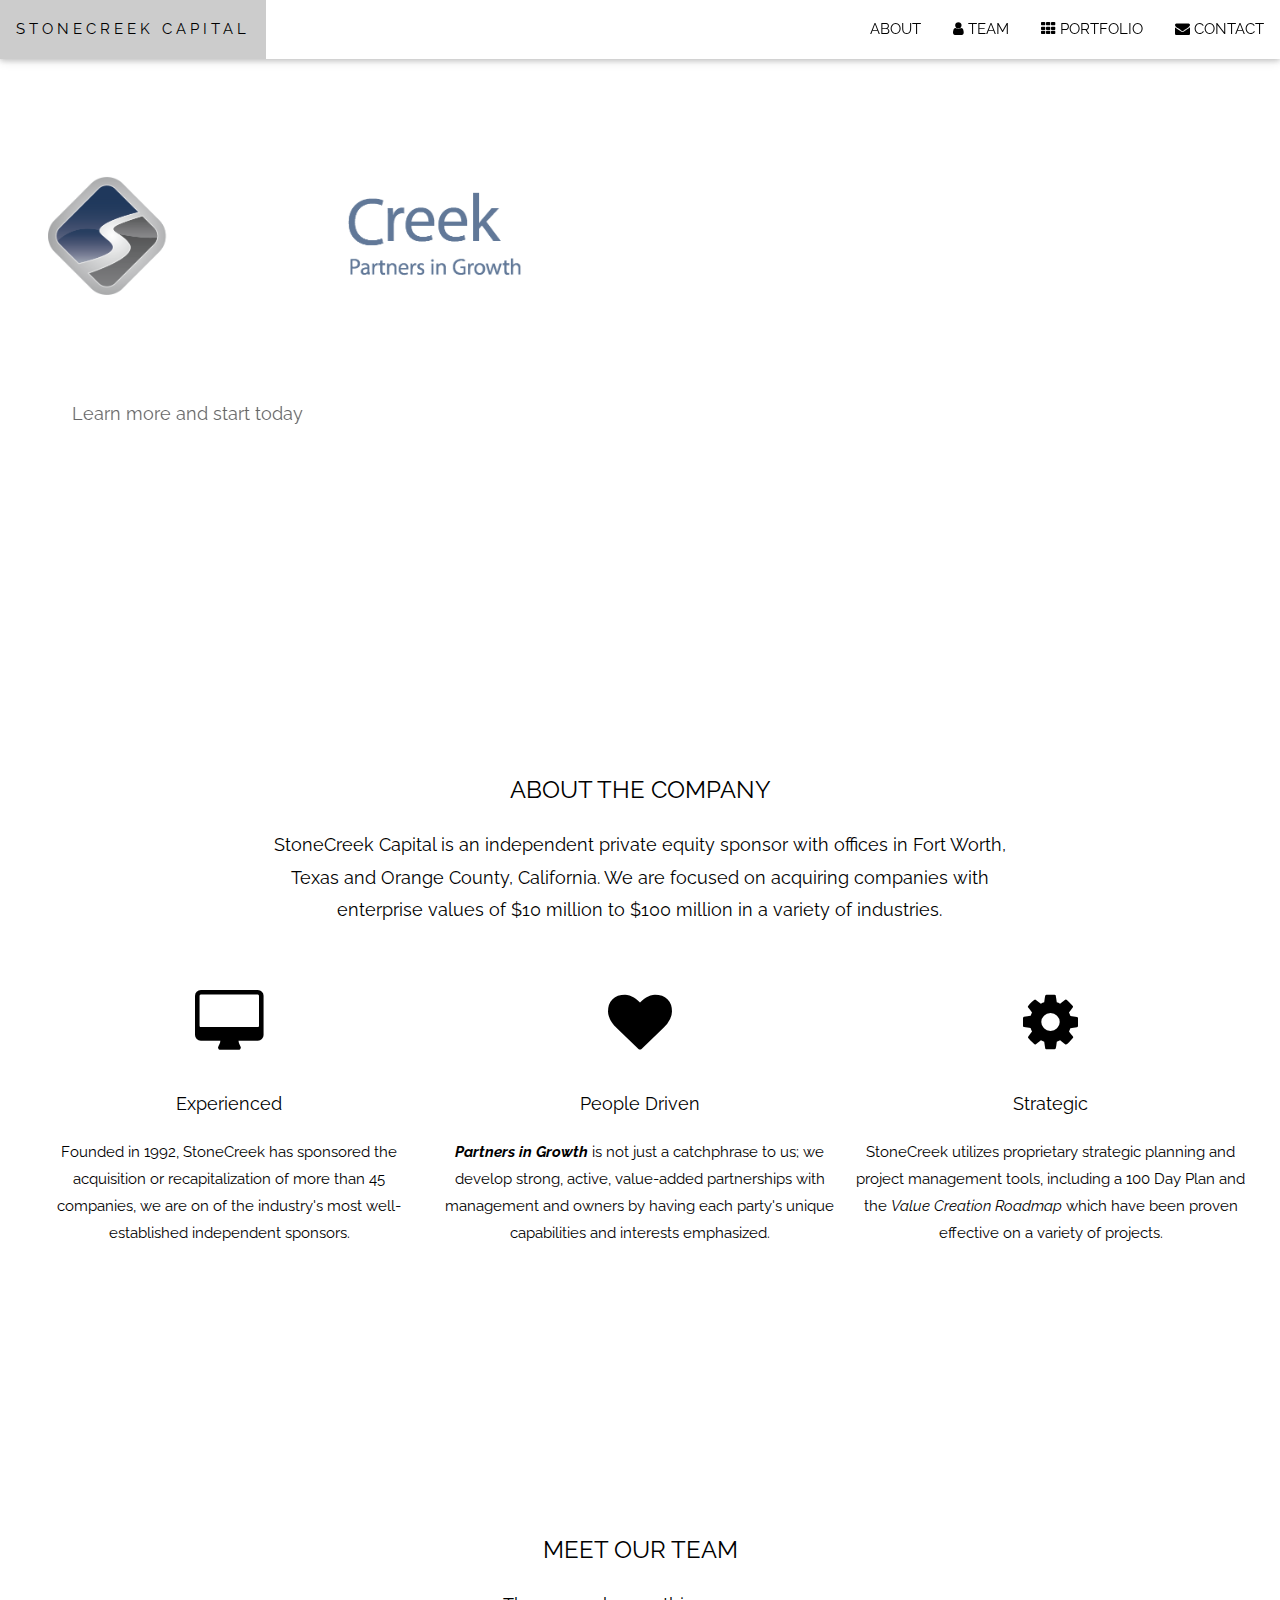
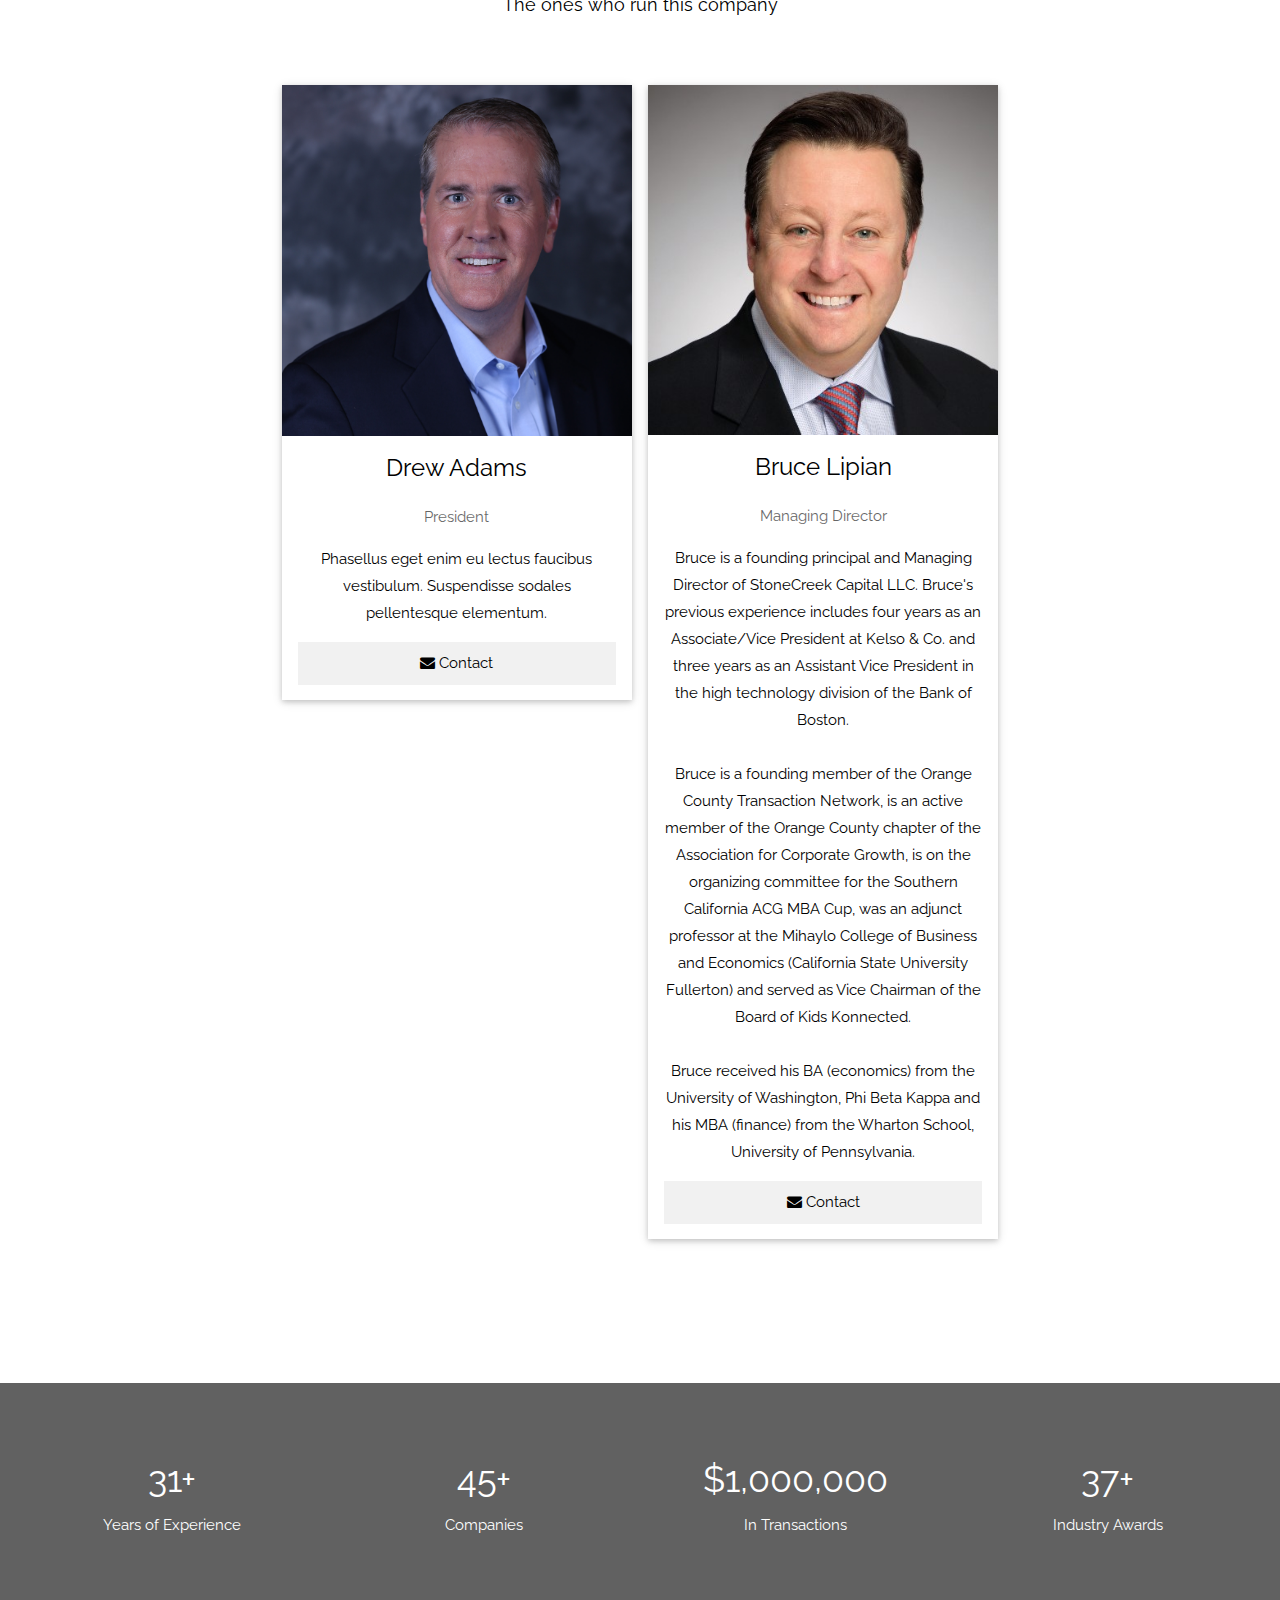
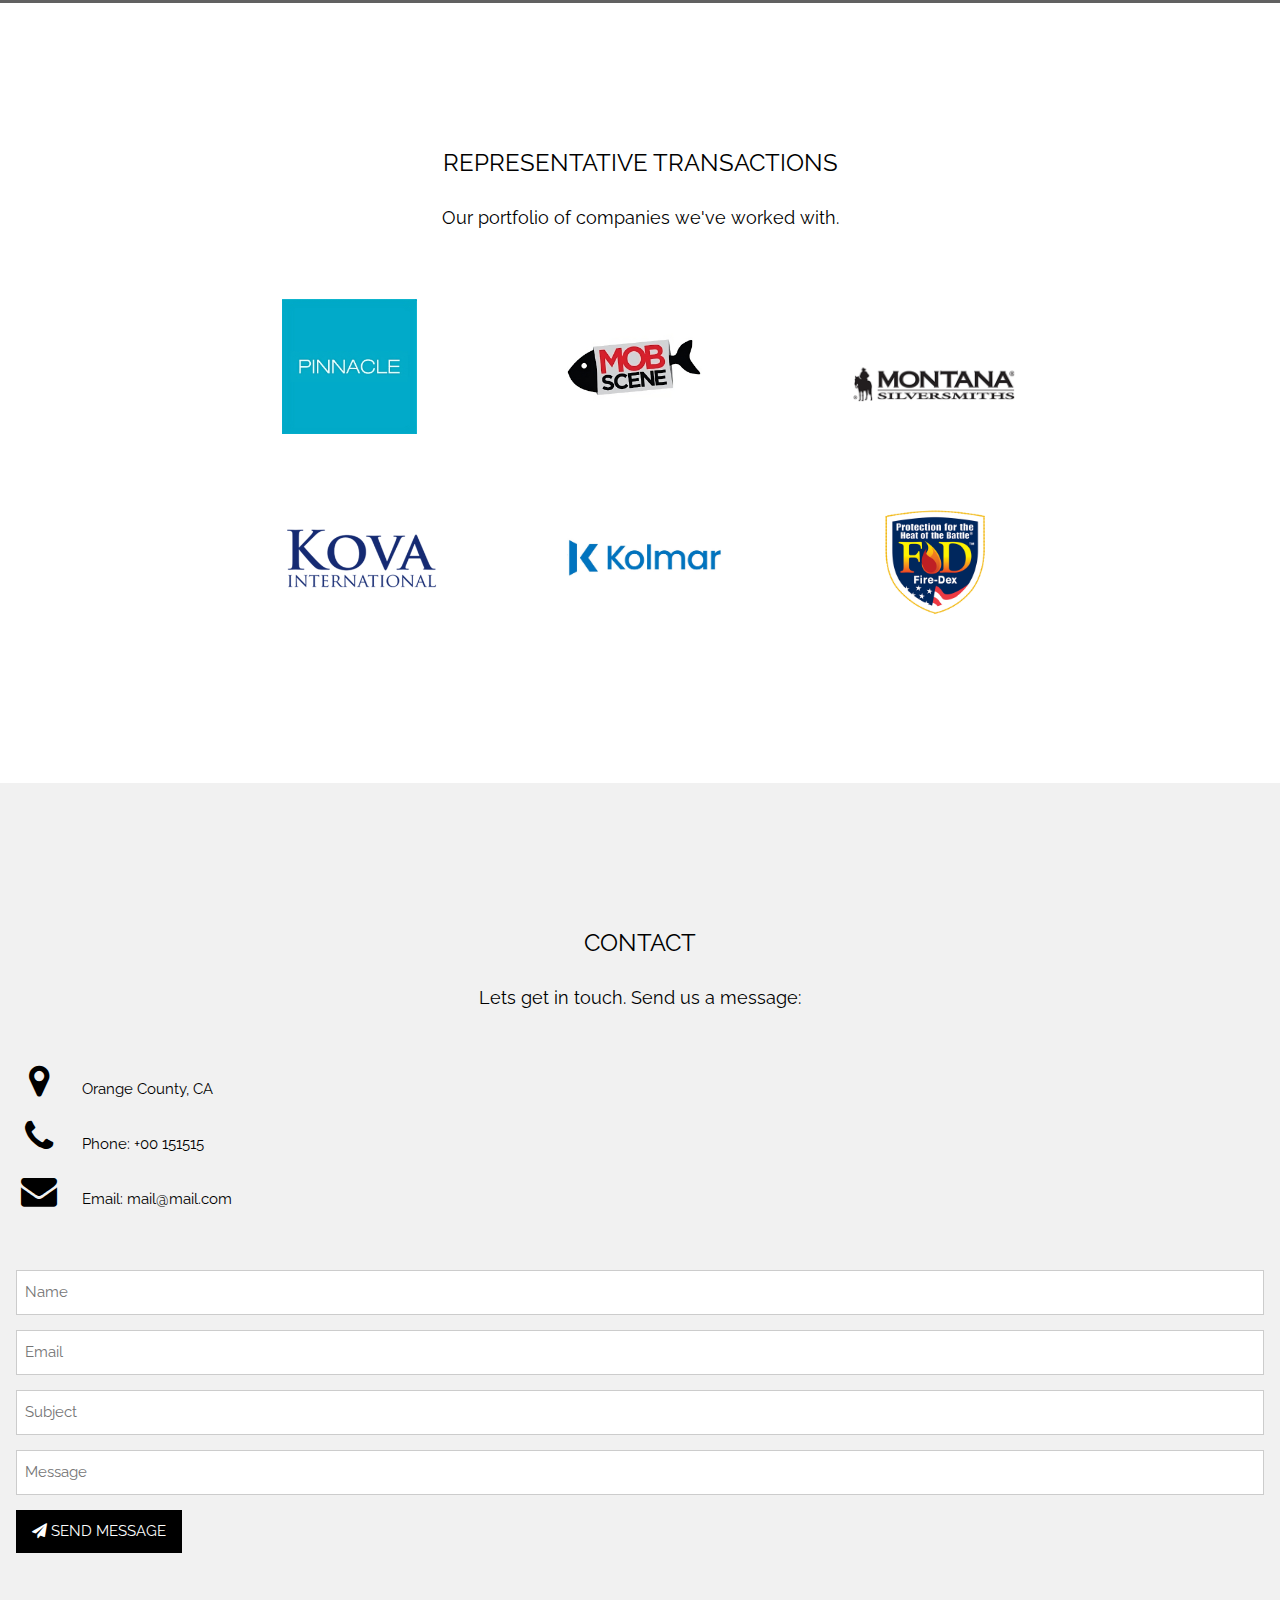
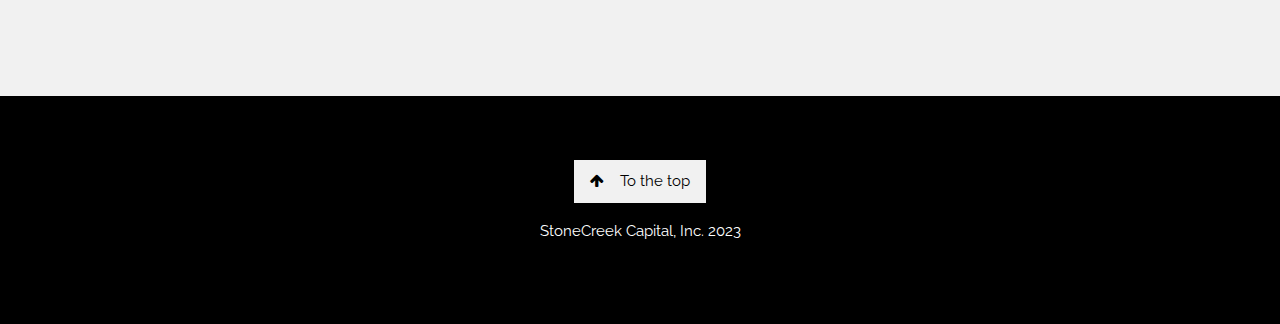
==== index.html @ 724c7fcb "bruce bio and new pic" ====
<!DOCTYPE html>
<html>
<head>
<title>Stone Creek Capital Website</title>
<meta charset="UTF-8">
<meta name="viewport" content="width=device-width, initial-scale=1">
<link rel="stylesheet" href="https://www.w3schools.com/w3css/4/w3.css">
<link rel="stylesheet" href="https://fonts.googleapis.com/css?family=Raleway">
<link rel="stylesheet" href="https://cdnjs.cloudflare.com/ajax/libs/font-awesome/4.7.0/css/font-awesome.min.css">
<link rel="stylesheet" href="styles.css">
<link rel="script" href="script.js">
<style>
body,h1,h2,h3,h4,h5,h6 {font-family: "Raleway", sans-serif}

body, html {
  height: 100%;
  line-height: 1.8;
}

/* Full height image header */
.bgimg-1 {
  background-position: center;
  background-size: cover;
  background-image: url("images/creek.jpeg");
  min-height: 70%;
}

.w3-bar .w3-button {
  padding: 16px;
}
</style>
</head>
<body>

<!-- Navbar (sit on top) -->
<div class="w3-top">
  <div class="w3-bar w3-white w3-card" id="myNavbar">
    <a href="#home" class="w3-bar-item w3-button w3-wide">STONECREEK CAPITAL</a>
    <!-- Right-sided navbar links -->
    <div class="w3-right w3-hide-small">
      <a href="#about" class="w3-bar-item w3-button">ABOUT</a>
      <a href="#team" class="w3-bar-item w3-button"><i class="fa fa-user"></i> TEAM</a>
      <a href="#work" class="w3-bar-item w3-button"><i class="fa fa-th"></i> PORTFOLIO</a>
      <a href="#contact" class="w3-bar-item w3-button"><i class="fa fa-envelope"></i> CONTACT</a>
    </div>
    <!-- Hide right-floated links on small screens and replace them with a menu icon -->

    <a href="javascript:void(0)" class="w3-bar-item w3-button w3-right w3-hide-large w3-hide-medium" onclick="w3_open()">
      <i class="fa fa-bars"></i>
    </a>
  </div>
</div>

<!-- Sidebar on small screens when clicking the menu icon -->
<nav class="w3-sidebar w3-bar-block w3-black w3-card w3-animate-left w3-hide-medium w3-hide-large" style="display:none" id="mySidebar">
  <a href="javascript:void(0)" onclick="w3_close()" class="w3-bar-item w3-button w3-large w3-padding-16">Close x</a>
  <a href="#about" onclick="w3_close()" class="w3-bar-item w3-button">ABOUT</a>
  <a href="#team" onclick="w3_close()" class="w3-bar-item w3-button">TEAM</a>
  <a href="#work" onclick="w3_close()" class="w3-bar-item w3-button">PORTFOLIO</a>
  <a href="#contact" onclick="w3_close()" class="w3-bar-item w3-button">CONTACT</a>
</nav>

<!-- Header with full-height image -->
<header class="bgimg-1 w3-display-container w3-grayscale-min" id="home">
  <div class="w3-display-left w3-text-white" style="padding:48px">
    <span class="w3-jumbo w3-hide-small"><img src="images/sc_logo_new_colors.png" style="width: 40%;"></span><br>
    <span class="w3-xxlarge w3-hide-large w3-hide-medium"></span><br>
    <span class="w3-large">An independent private equity sponsor focused on innovation across industries.</span>
    <p><a href="#about" class="w3-button w3-white w3-padding-large w3-large w3-margin-top w3-opacity w3-hover-opacity-off">Learn more and start today</a></p>
  </div> 
</header>

<!-- About Section -->
<div class="w3-container" style="padding:128px 16px;" id="about">
  <h3 class="w3-center">ABOUT THE COMPANY</h3>
  <p class="w3-center w3-large" style="width: 60%; margin-left: 20%; margin-right: 20%">StoneCreek Capital is an independent private equity sponsor with offices in Fort Worth, Texas and Orange County, California.
                                We are focused on acquiring companies with enterprise values of $10 million to $100 million in a variety of industries.</p>
  <div class="w3-row-padding w3-center" style="margin-top:64px">
    <div class="w3-third">
      <i class="fa fa-desktop w3-margin-bottom w3-jumbo w3-center"></i>
      <p class="w3-large">Experienced</p>
      <p>Founded in 1992, StoneCreek has sponsored the acquisition or recapitalization of more than 45 companies, we are on of the industry's most well-established independent sponsors.</p>
    </div>
    <div class="w3-third">
      <i class="fa fa-heart w3-margin-bottom w3-jumbo"></i>
      <p class="w3-large">People Driven</p>
      <p><i><strong>Partners in Growth</strong></i> is not just a catchphrase to us; we develop strong, active, value-added partnerships with management and owners by having each party's unique capabilities and interests emphasized.</p>
    </div>
    <div class="w3-third">
      <i class="fa fa-gear w3-margin-bottom w3-jumbo"></i>
      <p class="w3-large">Strategic</p>
      <p>StoneCreek utilizes proprietary strategic planning and project management tools, including a 100 Day Plan and the <i>Value Creation Roadmap</i> which have been proven effective on a variety of projects.</p>
    </div>
  </div>
</div>

<!-- Team Section -->
<div class="w3-container" style="padding:128px 16px;" id="team">
  <h3 class="w3-center">MEET OUR TEAM</h3>
  <p class="w3-center w3-large">The ones who run this company</p>
  <div class="w3-row-padding" style="margin-top:64px; margin-left:20%; margin-right: 20%; text-align: center;">
    <div class="w3-col l6 m6 w3-margin-bottom">
      <div class="w3-card">
        <img src="images/drewheadshot.jpg" alt="Drew" style="width:100%">
        <div class="w3-container">
          <h3>Drew Adams</h3>
          <p class="w3-opacity">President</p>
          <p>Phasellus eget enim eu lectus faucibus vestibulum. Suspendisse sodales pellentesque elementum.</p>
          <p><button class="w3-button w3-light-grey w3-block"><i class="fa fa-envelope"></i> Contact</button></p>
        </div>
      </div>
    </div>
    <div class="w3-col l6 m6 w3-margin-bottom">
      <div class="w3-card">
        <img src="images/bruce.jpg" alt="Bruce" style="width:100%">
        <div class="w3-container">
          <h3>Bruce Lipian</h3>
          <p class="w3-opacity">Managing Director</p>
          <p>Bruce is a founding principal and Managing Director of StoneCreek Capital LLC. Bruce's previous experience includes four years
            as an Associate/Vice President at Kelso & Co. and three years as an Assistant Vice
            President in the high technology division of the Bank of Boston.
            <br><br>
            Bruce is a founding member of the Orange County Transaction Network, is an active
member of the Orange County chapter of the Association for Corporate Growth, is on the
organizing committee for the Southern California ACG MBA Cup, was an adjunct
professor at the Mihaylo College of Business and Economics (California State University
Fullerton) and served as Vice Chairman of the Board of Kids Konnected.
<br><br>
Bruce received his BA (economics) from the University of Washington, Phi Beta Kappa
and his MBA (finance) from the Wharton School, University of Pennsylvania.</p>
          <p><button class="w3-button w3-light-grey w3-block"><i class="fa fa-envelope"></i> Contact</button></p>
        </div>
      </div>
    </div>
  </div>
</div>

<!-- Promo Section "Statistics" -->
<div class="w3-container w3-row w3-center w3-dark-grey w3-padding-64">
  <div class="w3-quarter">
    <span class="w3-xxlarge">31+</span>
    <br>Years of Experience
  </div>
  <div class="w3-quarter">
    <span class="w3-xxlarge">45+</span>
    <br>Companies
  </div>
  <div class="w3-quarter">
    <span class="w3-xxlarge">$1,000,000</span>
    <br>In Transactions
  </div>
  <div class="w3-quarter">
    <span class="w3-xxlarge">37+</span>
    <br>Industry Awards
  </div>
</div>

<!-- Portfolio Section -->
<div class="w3-container" style="padding:128px 16px" id="work">
  <h3 class="w3-center">REPRESENTATIVE TRANSACTIONS</h3>
  <p class="w3-center w3-large">Our portfolio of companies we've worked with.</p>

  <div class="w3-row-padding" style="margin-top:64px; margin-left: 20%; margin-right: 10%;">
    <div class="w3-col l4 m6">
      <img src="images/pinnacle_logo.png" style="width:50%" onclick="onClick(this)" class="w3-hover-opacity" alt="Industry-leading full-service provider of custom tradeshow exhibits, experiential, and digital events for corporate customers with national or global brands.">
    </div>
    <div class="w3-col l4 m6">
      <img src="images/mobscene_logo.png" style="width:50%" onclick="onClick(this)" class="w3-hover-opacity" alt="Emmy nominated and multiple awrd winning entertainment marketing, advertising, content, and production agency for high profile entertainment properties.">
    </div>
    <div class="w3-col l4 m6">
      <img src="images/montana_logo.png" style="width:60%" onclick="onClick(this)" class="w3-hover-opacity" alt="Leading Western lifestyle brand and a designer, manufacturer, and dsitributor of jewelry and belt buckles.">
    </div>
  </div>

  <div class="w3-row-padding w3-section" style="margin-top:64px; margin-left: 20%; margin-right: 10%;">
    <div class="w3-col l4 m6">
      <img src="images/kova_logo.png" style="width:60%" onclick="onClick(this)" class="w3-hover-opacity" alt="Leading manufacturer of disposable plastic and control diagnostic products for the automated and non-automated urinanalysis market. Leading manufacturer and marketer of controls and disposable preparation products used in clinical and toxological laboratories.">
    </div>
    <div class="w3-col l4 m6">
      <img src="images/kolmar_logo.png" style="width:60%" onclick="onClick(this)" class="w3-hover-opacity" alt="Leading color cosmetic contract manufacture and development laboratory that supports the world's cosmetic brands.">
    </div>
    <div class="w3-col l4 m6">
      <img src="images/firedex_logo.png" style="width:60%" onclick="onClick(this)" class="w3-hover-opacity" alt="Leading manufacturer and distributor of protective safety apparel to the fire protection industry.">
    </div>
  </div>
</div>

<!-- Modal for full size images on click-->
<div id="modal01" class="w3-modal w3-black" onclick="this.style.display='none'">
  <span class="w3-button w3-xxlarge w3-black w3-padding-large w3-display-topright" title="Close Modal Image">×</span>
  <div class="w3-modal-content w3-animate-zoom w3-center w3-transparent w3-padding-64">
    <img id="img01" class="w3-image">
    <p id="caption" class="w3-opacity w3-large"></p>
  </div>
</div>

<!-- Contact Section -->
<div class="w3-container w3-light-grey" style="padding:128px 16px" id="contact">
  <h3 class="w3-center">CONTACT</h3>
  <p class="w3-center w3-large">Lets get in touch. Send us a message:</p>
  <div style="margin-top:48px">
    <p><i class="fa fa-map-marker fa-fw w3-xxlarge w3-margin-right"></i> Orange County, CA</p>
    <p><i class="fa fa-phone fa-fw w3-xxlarge w3-margin-right"></i> Phone: +00 151515</p>
    <p><i class="fa fa-envelope fa-fw w3-xxlarge w3-margin-right"> </i> Email: mail@mail.com</p>
    <br>
    <form action="/action_page.php" target="_blank">
      <p><input class="w3-input w3-border" type="text" placeholder="Name" required name="Name"></p>
      <p><input class="w3-input w3-border" type="text" placeholder="Email" required name="Email"></p>
      <p><input class="w3-input w3-border" type="text" placeholder="Subject" required name="Subject"></p>
      <p><input class="w3-input w3-border" type="text" placeholder="Message" required name="Message"></p>
      <p>
        <button class="w3-button w3-black" type="submit">
          <i class="fa fa-paper-plane"></i> SEND MESSAGE
        </button>
      </p>
    </form>
  </div>
</div>

<!-- Footer -->
<footer class="w3-center w3-black w3-padding-64">
  <a href="#home" class="w3-button w3-light-grey"><i class="fa fa-arrow-up w3-margin-right"></i>To the top</a>
  <p>StoneCreek Capital, Inc. 2023</p>
</footer>
 
<script>
// Modal Image Gallery
function onClick(element) {
    document.getElementById("img01").src = element.src;
    document.getElementById("modal01").style.display = "block";
    document.getElementById("img01").style.width = "60%";
    var captionText = document.getElementById("caption");
    captionText.innerHTML = element.alt;
  }
  
  
  // Toggle between showing and hiding the sidebar when clicking the menu icon
  var mySidebar = document.getElementById("mySidebar");
  
  function w3_open() {
    if (mySidebar.style.display === 'block') {
      mySidebar.style.display = 'none';
    } else {
      mySidebar.style.display = 'block';
    }
  }
  
  // Close the sidebar with the close button
  function w3_close() {
      mySidebar.style.display = "none";
  }
</script>

</body>
</html>
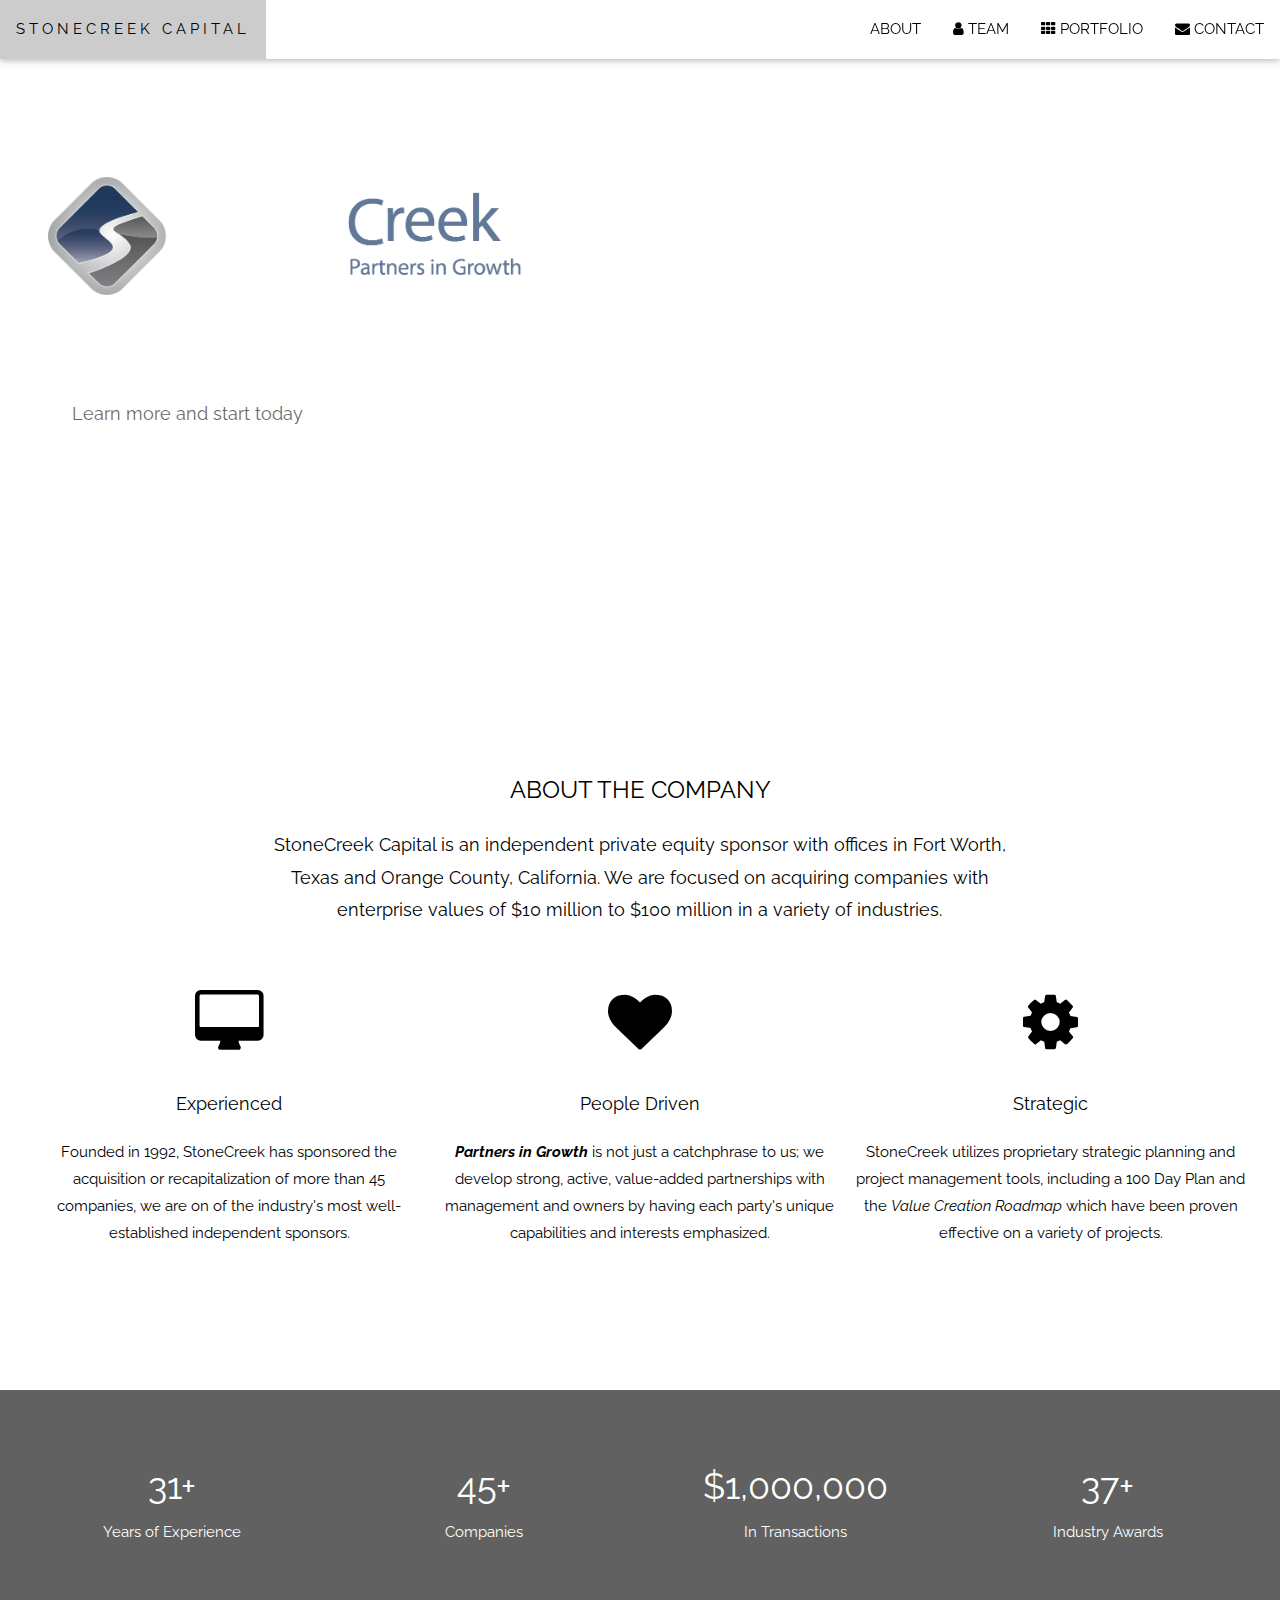
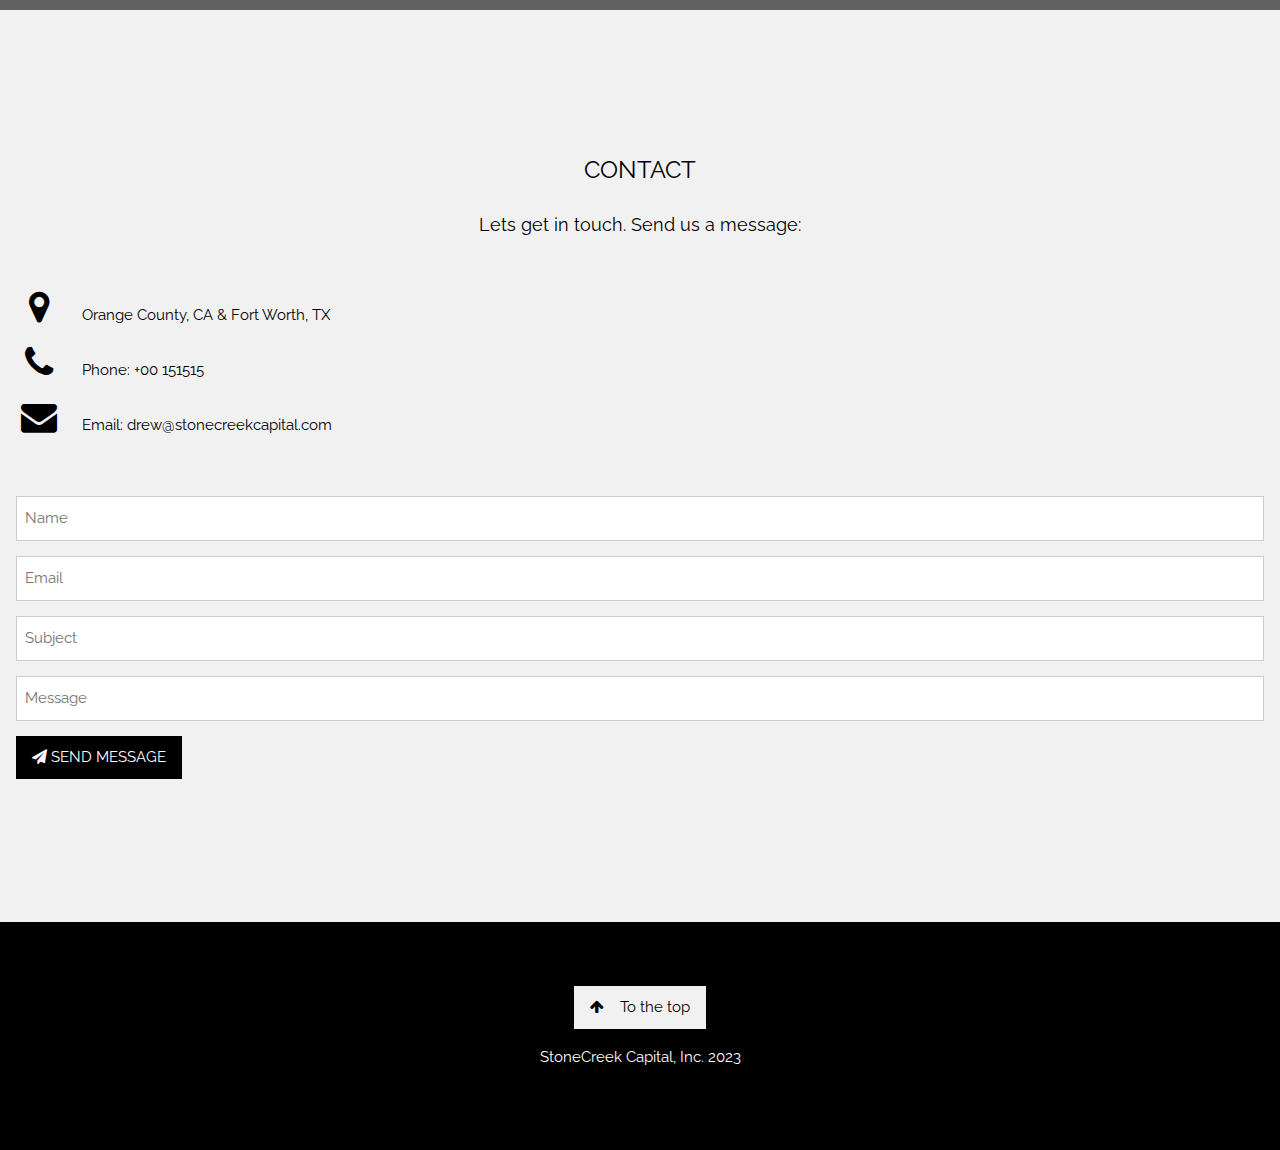
==== commit 3773b3a4: "changed structure" ====
--- a/index.html
+++ b/index.html
@@ -35,12 +35,12 @@
 <!-- Navbar (sit on top) -->
 <div class="w3-top">
   <div class="w3-bar w3-white w3-card" id="myNavbar">
-    <a href="#home" class="w3-bar-item w3-button w3-wide">STONECREEK CAPITAL</a>
+    <a href="index.html#home" class="w3-bar-item w3-button w3-wide">STONECREEK CAPITAL</a>
     <!-- Right-sided navbar links -->
     <div class="w3-right w3-hide-small">
-      <a href="#about" class="w3-bar-item w3-button">ABOUT</a>
-      <a href="#team" class="w3-bar-item w3-button"><i class="fa fa-user"></i> TEAM</a>
-      <a href="#work" class="w3-bar-item w3-button"><i class="fa fa-th"></i> PORTFOLIO</a>
+      <a href="index.html#about" class="w3-bar-item w3-button">ABOUT</a>
+      <a href="team.html" class="w3-bar-item w3-button"><i class="fa fa-user"></i> TEAM</a>
+      <a href="portfolio.html" class="w3-bar-item w3-button"><i class="fa fa-th"></i> PORTFOLIO</a>
       <a href="#contact" class="w3-bar-item w3-button"><i class="fa fa-envelope"></i> CONTACT</a>
     </div>
     <!-- Hide right-floated links on small screens and replace them with a menu icon -->
@@ -94,47 +94,6 @@
   </div>
 </div>
 
-<!-- Team Section -->
-<div class="w3-container" style="padding:128px 16px;" id="team">
-  <h3 class="w3-center">MEET OUR TEAM</h3>
-  <p class="w3-center w3-large">The ones who run this company</p>
-  <div class="w3-row-padding" style="margin-top:64px; margin-left:20%; margin-right: 20%; text-align: center;">
-    <div class="w3-col l6 m6 w3-margin-bottom">
-      <div class="w3-card">
-        <img src="images/drewheadshot.jpg" alt="Drew" style="width:100%">
-        <div class="w3-container">
-          <h3>Drew Adams</h3>
-          <p class="w3-opacity">President</p>
-          <p>Phasellus eget enim eu lectus faucibus vestibulum. Suspendisse sodales pellentesque elementum.</p>
-          <p><button class="w3-button w3-light-grey w3-block"><i class="fa fa-envelope"></i> Contact</button></p>
-        </div>
-      </div>
-    </div>
-    <div class="w3-col l6 m6 w3-margin-bottom">
-      <div class="w3-card">
-        <img src="images/bruce.jpg" alt="Bruce" style="width:100%">
-        <div class="w3-container">
-          <h3>Bruce Lipian</h3>
-          <p class="w3-opacity">Managing Director</p>
-          <p>Bruce is a founding principal and Managing Director of StoneCreek Capital LLC. Bruce's previous experience includes four years
-            as an Associate/Vice President at Kelso & Co. and three years as an Assistant Vice
-            President in the high technology division of the Bank of Boston.
-            <br><br>
-            Bruce is a founding member of the Orange County Transaction Network, is an active
-member of the Orange County chapter of the Association for Corporate Growth, is on the
-organizing committee for the Southern California ACG MBA Cup, was an adjunct
-professor at the Mihaylo College of Business and Economics (California State University
-Fullerton) and served as Vice Chairman of the Board of Kids Konnected.
-<br><br>
-Bruce received his BA (economics) from the University of Washington, Phi Beta Kappa
-and his MBA (finance) from the Wharton School, University of Pennsylvania.</p>
-          <p><button class="w3-button w3-light-grey w3-block"><i class="fa fa-envelope"></i> Contact</button></p>
-        </div>
-      </div>
-    </div>
-  </div>
-</div>
-
 <!-- Promo Section "Statistics" -->
 <div class="w3-container w3-row w3-center w3-dark-grey w3-padding-64">
   <div class="w3-quarter">
@@ -155,53 +114,14 @@
   </div>
 </div>
 
-<!-- Portfolio Section -->
-<div class="w3-container" style="padding:128px 16px" id="work">
-  <h3 class="w3-center">REPRESENTATIVE TRANSACTIONS</h3>
-  <p class="w3-center w3-large">Our portfolio of companies we've worked with.</p>
-
-  <div class="w3-row-padding" style="margin-top:64px; margin-left: 20%; margin-right: 10%;">
-    <div class="w3-col l4 m6">
-      <img src="images/pinnacle_logo.png" style="width:50%" onclick="onClick(this)" class="w3-hover-opacity" alt="Industry-leading full-service provider of custom tradeshow exhibits, experiential, and digital events for corporate customers with national or global brands.">
-    </div>
-    <div class="w3-col l4 m6">
-      <img src="images/mobscene_logo.png" style="width:50%" onclick="onClick(this)" class="w3-hover-opacity" alt="Emmy nominated and multiple awrd winning entertainment marketing, advertising, content, and production agency for high profile entertainment properties.">
-    </div>
-    <div class="w3-col l4 m6">
-      <img src="images/montana_logo.png" style="width:60%" onclick="onClick(this)" class="w3-hover-opacity" alt="Leading Western lifestyle brand and a designer, manufacturer, and dsitributor of jewelry and belt buckles.">
-    </div>
-  </div>
-
-  <div class="w3-row-padding w3-section" style="margin-top:64px; margin-left: 20%; margin-right: 10%;">
-    <div class="w3-col l4 m6">
-      <img src="images/kova_logo.png" style="width:60%" onclick="onClick(this)" class="w3-hover-opacity" alt="Leading manufacturer of disposable plastic and control diagnostic products for the automated and non-automated urinanalysis market. Leading manufacturer and marketer of controls and disposable preparation products used in clinical and toxological laboratories.">
-    </div>
-    <div class="w3-col l4 m6">
-      <img src="images/kolmar_logo.png" style="width:60%" onclick="onClick(this)" class="w3-hover-opacity" alt="Leading color cosmetic contract manufacture and development laboratory that supports the world's cosmetic brands.">
-    </div>
-    <div class="w3-col l4 m6">
-      <img src="images/firedex_logo.png" style="width:60%" onclick="onClick(this)" class="w3-hover-opacity" alt="Leading manufacturer and distributor of protective safety apparel to the fire protection industry.">
-    </div>
-  </div>
-</div>
-
-<!-- Modal for full size images on click-->
-<div id="modal01" class="w3-modal w3-black" onclick="this.style.display='none'">
-  <span class="w3-button w3-xxlarge w3-black w3-padding-large w3-display-topright" title="Close Modal Image">×</span>
-  <div class="w3-modal-content w3-animate-zoom w3-center w3-transparent w3-padding-64">
-    <img id="img01" class="w3-image">
-    <p id="caption" class="w3-opacity w3-large"></p>
-  </div>
-</div>
-
 <!-- Contact Section -->
 <div class="w3-container w3-light-grey" style="padding:128px 16px" id="contact">
   <h3 class="w3-center">CONTACT</h3>
   <p class="w3-center w3-large">Lets get in touch. Send us a message:</p>
   <div style="margin-top:48px">
-    <p><i class="fa fa-map-marker fa-fw w3-xxlarge w3-margin-right"></i> Orange County, CA</p>
+    <p><i class="fa fa-map-marker fa-fw w3-xxlarge w3-margin-right"></i> Orange County, CA & Fort Worth, TX</p>
     <p><i class="fa fa-phone fa-fw w3-xxlarge w3-margin-right"></i> Phone: +00 151515</p>
-    <p><i class="fa fa-envelope fa-fw w3-xxlarge w3-margin-right"> </i> Email: mail@mail.com</p>
+    <p><i class="fa fa-envelope fa-fw w3-xxlarge w3-margin-right"> </i> Email: drew@stonecreekcapital.com</p>
     <br>
     <form action="/action_page.php" target="_blank">
       <p><input class="w3-input w3-border" type="text" placeholder="Name" required name="Name"></p>
@@ -224,14 +144,6 @@
 </footer>
  
 <script>
-// Modal Image Gallery
-function onClick(element) {
-    document.getElementById("img01").src = element.src;
-    document.getElementById("modal01").style.display = "block";
-    document.getElementById("img01").style.width = "60%";
-    var captionText = document.getElementById("caption");
-    captionText.innerHTML = element.alt;
-  }
   
   
   // Toggle between showing and hiding the sidebar when clicking the menu icon
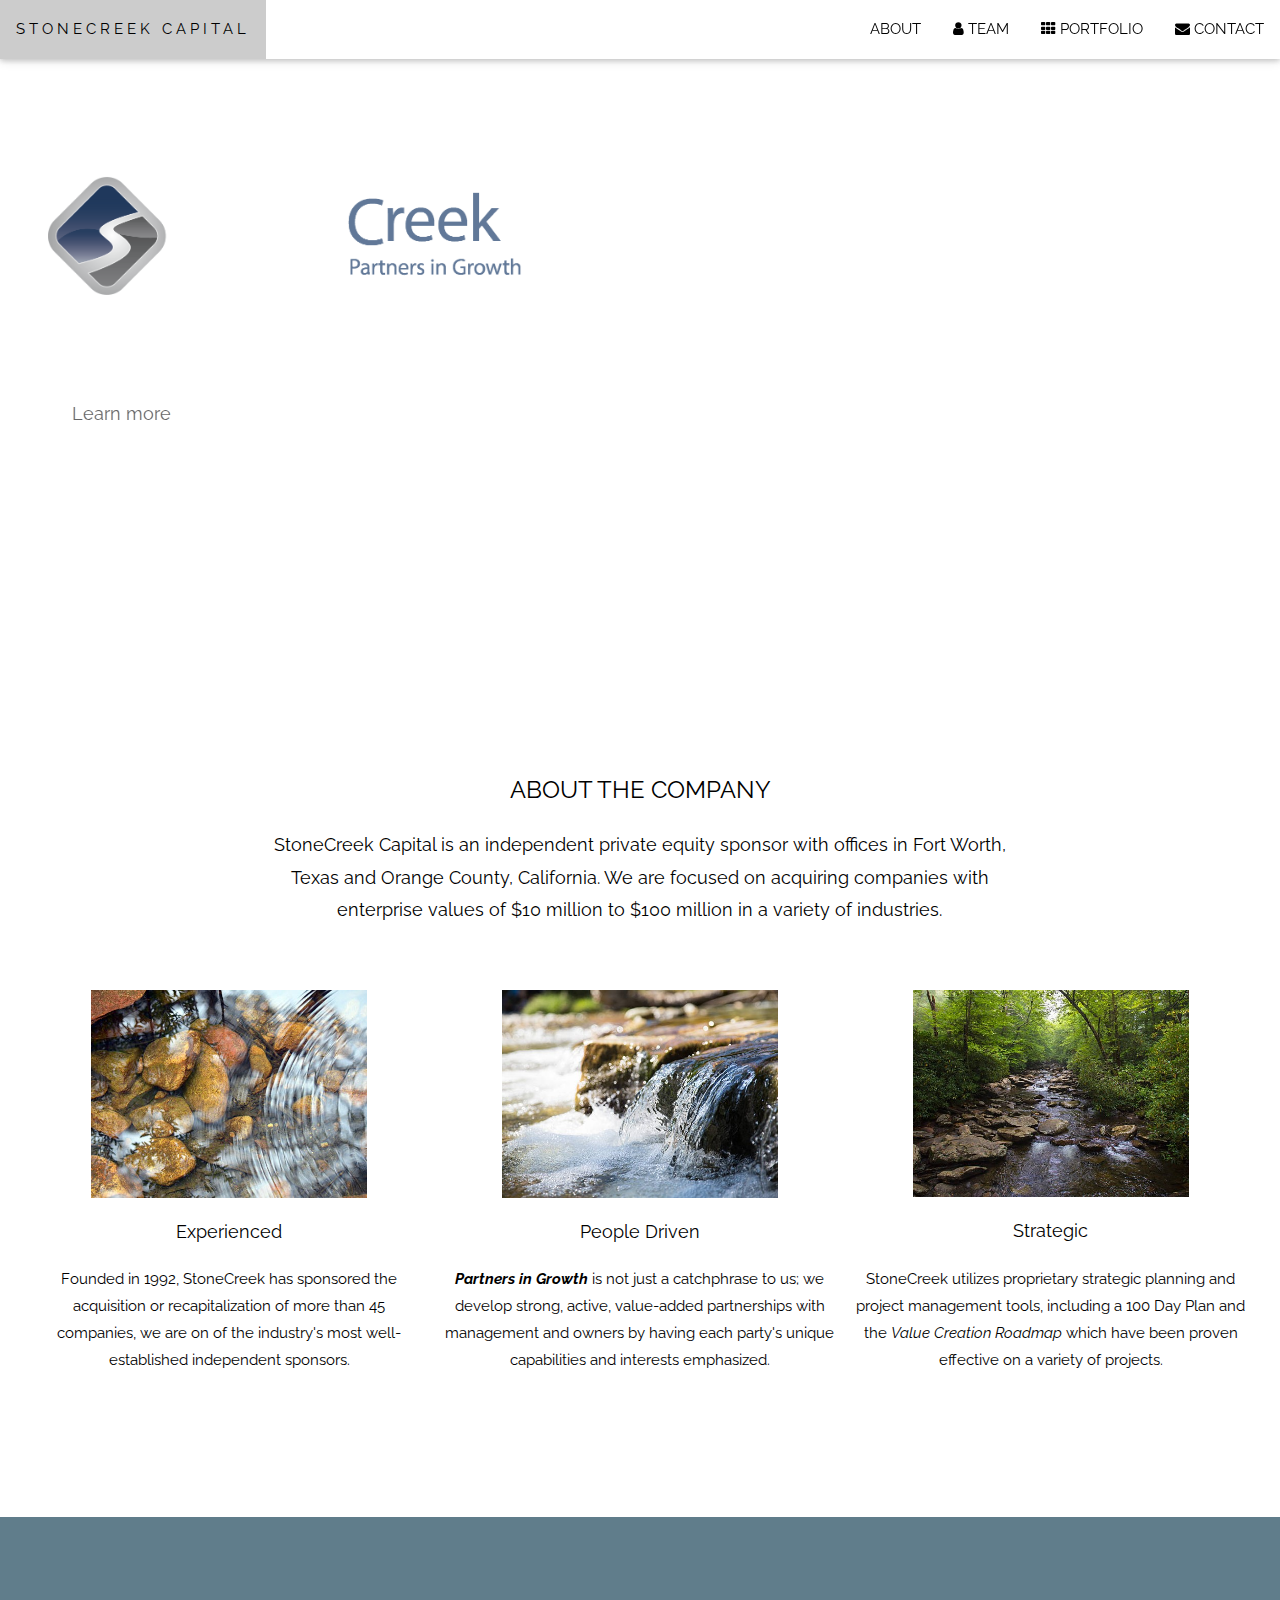
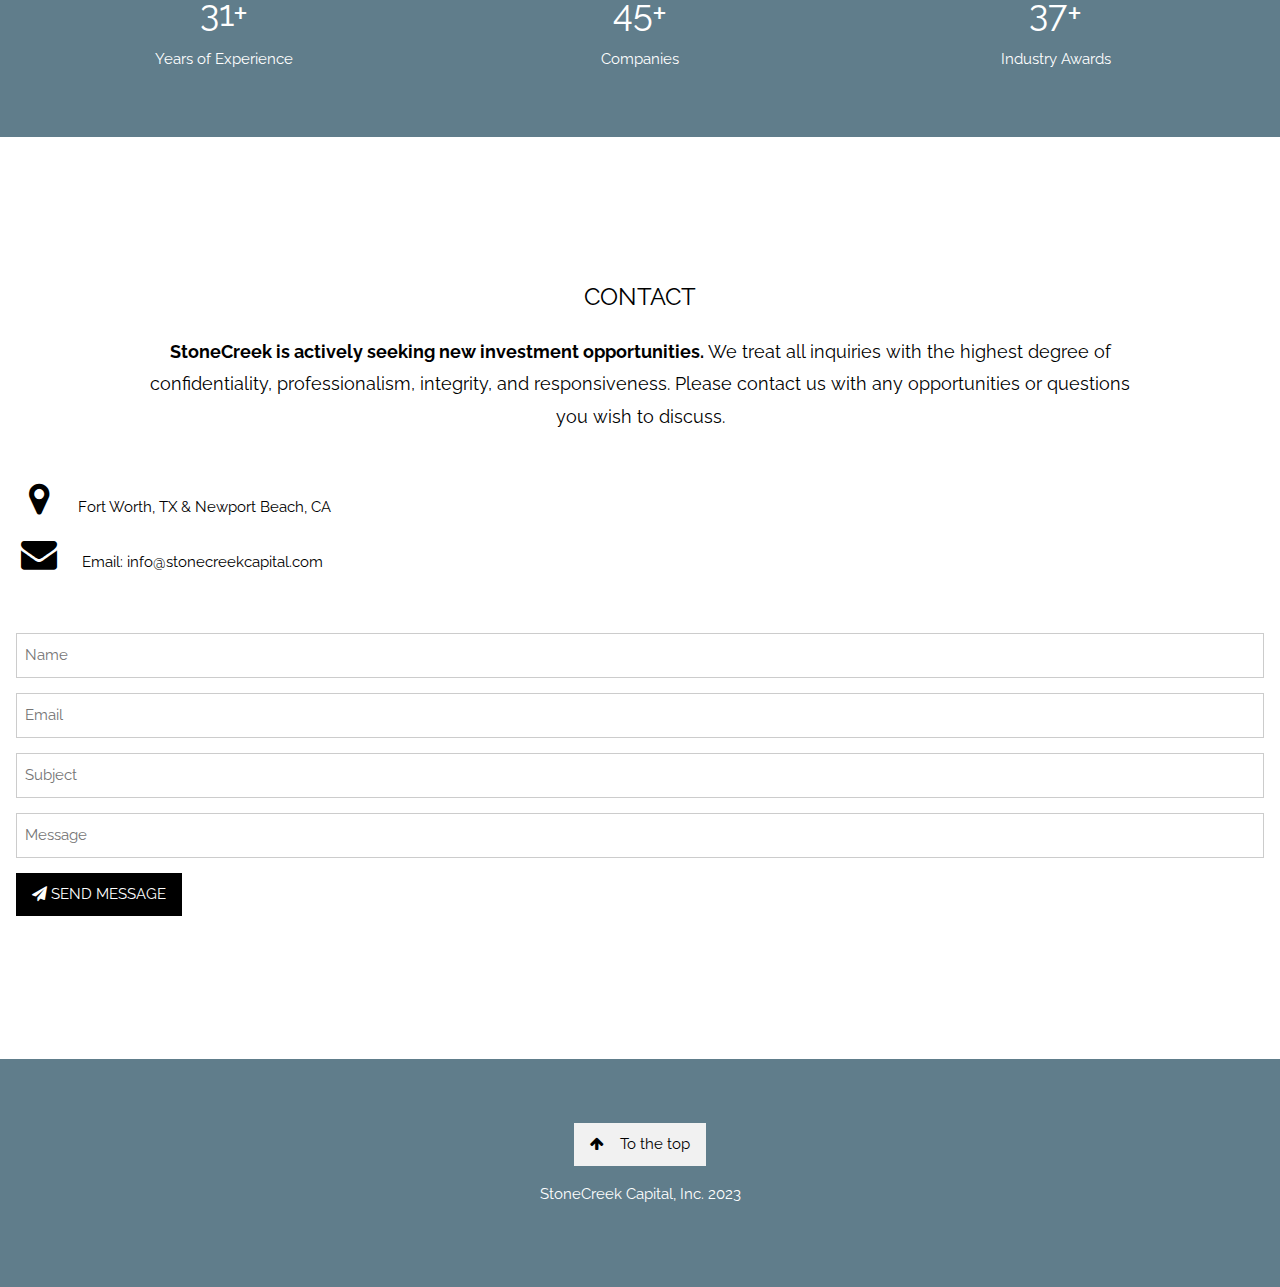
==== commit 476f056d: "Big changes to layout" ====
--- a/index.html
+++ b/index.html
@@ -41,7 +41,7 @@
       <a href="index.html#about" class="w3-bar-item w3-button">ABOUT</a>
       <a href="team.html" class="w3-bar-item w3-button"><i class="fa fa-user"></i> TEAM</a>
       <a href="portfolio.html" class="w3-bar-item w3-button"><i class="fa fa-th"></i> PORTFOLIO</a>
-      <a href="#contact" class="w3-bar-item w3-button"><i class="fa fa-envelope"></i> CONTACT</a>
+      <a href="index.html#contact" class="w3-bar-item w3-button"><i class="fa fa-envelope"></i> CONTACT</a>
     </div>
     <!-- Hide right-floated links on small screens and replace them with a menu icon -->
 
@@ -54,10 +54,10 @@
 <!-- Sidebar on small screens when clicking the menu icon -->
 <nav class="w3-sidebar w3-bar-block w3-black w3-card w3-animate-left w3-hide-medium w3-hide-large" style="display:none" id="mySidebar">
   <a href="javascript:void(0)" onclick="w3_close()" class="w3-bar-item w3-button w3-large w3-padding-16">Close x</a>
-  <a href="#about" onclick="w3_close()" class="w3-bar-item w3-button">ABOUT</a>
-  <a href="#team" onclick="w3_close()" class="w3-bar-item w3-button">TEAM</a>
-  <a href="#work" onclick="w3_close()" class="w3-bar-item w3-button">PORTFOLIO</a>
-  <a href="#contact" onclick="w3_close()" class="w3-bar-item w3-button">CONTACT</a>
+  <a href="index.html#about" onclick="w3_close()" class="w3-bar-item w3-button">ABOUT</a>
+  <a href="team.html" onclick="w3_close()" class="w3-bar-item w3-button">TEAM</a>
+  <a href="portfolio.html" onclick="w3_close()" class="w3-bar-item w3-button">PORTFOLIO</a>
+  <a href="index.html#contact" onclick="w3_close()" class="w3-bar-item w3-button">CONTACT</a>
 </nav>
 
 <!-- Header with full-height image -->
@@ -66,7 +66,7 @@
     <span class="w3-jumbo w3-hide-small"><img src="images/sc_logo_new_colors.png" style="width: 40%;"></span><br>
     <span class="w3-xxlarge w3-hide-large w3-hide-medium"></span><br>
     <span class="w3-large">An independent private equity sponsor focused on innovation across industries.</span>
-    <p><a href="#about" class="w3-button w3-white w3-padding-large w3-large w3-margin-top w3-opacity w3-hover-opacity-off">Learn more and start today</a></p>
+    <p><a href="#about" class="w3-button w3-white w3-padding-large w3-large w3-margin-top w3-opacity w3-hover-opacity-off">Learn more</a></p>
   </div> 
 </header>
 
@@ -77,17 +77,17 @@
                                 We are focused on acquiring companies with enterprise values of $10 million to $100 million in a variety of industries.</p>
   <div class="w3-row-padding w3-center" style="margin-top:64px">
     <div class="w3-third">
-      <i class="fa fa-desktop w3-margin-bottom w3-jumbo w3-center"></i>
+      <img src="images/ripple.jpg" style="width:70%">
       <p class="w3-large">Experienced</p>
       <p>Founded in 1992, StoneCreek has sponsored the acquisition or recapitalization of more than 45 companies, we are on of the industry's most well-established independent sponsors.</p>
     </div>
     <div class="w3-third">
-      <i class="fa fa-heart w3-margin-bottom w3-jumbo"></i>
+      <img src="images/creek1.jpg" style="width:70%">
       <p class="w3-large">People Driven</p>
       <p><i><strong>Partners in Growth</strong></i> is not just a catchphrase to us; we develop strong, active, value-added partnerships with management and owners by having each party's unique capabilities and interests emphasized.</p>
     </div>
     <div class="w3-third">
-      <i class="fa fa-gear w3-margin-bottom w3-jumbo"></i>
+      <img src="images/creek2.jpg" style="width:70%">
       <p class="w3-large">Strategic</p>
       <p>StoneCreek utilizes proprietary strategic planning and project management tools, including a 100 Day Plan and the <i>Value Creation Roadmap</i> which have been proven effective on a variety of projects.</p>
     </div>
@@ -95,50 +95,57 @@
 </div>
 
 <!-- Promo Section "Statistics" -->
-<div class="w3-container w3-row w3-center w3-dark-grey w3-padding-64">
-  <div class="w3-quarter">
+<div class="w3-container w3-row w3-center w3-blue-gray w3-padding-64">
+  <div class="w3-third">
     <span class="w3-xxlarge">31+</span>
     <br>Years of Experience
   </div>
-  <div class="w3-quarter">
+  <div class="w3-third">
     <span class="w3-xxlarge">45+</span>
     <br>Companies
   </div>
+  <!--
   <div class="w3-quarter">
     <span class="w3-xxlarge">$1,000,000</span>
     <br>In Transactions
   </div>
-  <div class="w3-quarter">
+-->
+  <div class="w3-third">
     <span class="w3-xxlarge">37+</span>
     <br>Industry Awards
   </div>
 </div>
 
+
 <!-- Contact Section -->
-<div class="w3-container w3-light-grey" style="padding:128px 16px" id="contact">
-  <h3 class="w3-center">CONTACT</h3>
-  <p class="w3-center w3-large">Lets get in touch. Send us a message:</p>
-  <div style="margin-top:48px">
-    <p><i class="fa fa-map-marker fa-fw w3-xxlarge w3-margin-right"></i> Orange County, CA & Fort Worth, TX</p>
-    <p><i class="fa fa-phone fa-fw w3-xxlarge w3-margin-right"></i> Phone: +00 151515</p>
-    <p><i class="fa fa-envelope fa-fw w3-xxlarge w3-margin-right"> </i> Email: drew@stonecreekcapital.com</p>
-    <br>
-    <form action="/action_page.php" target="_blank">
-      <p><input class="w3-input w3-border" type="text" placeholder="Name" required name="Name"></p>
-      <p><input class="w3-input w3-border" type="text" placeholder="Email" required name="Email"></p>
-      <p><input class="w3-input w3-border" type="text" placeholder="Subject" required name="Subject"></p>
-      <p><input class="w3-input w3-border" type="text" placeholder="Message" required name="Message"></p>
-      <p>
-        <button class="w3-button w3-black" type="submit">
-          <i class="fa fa-paper-plane"></i> SEND MESSAGE
-        </button>
-      </p>
-    </form>
+    <div class="w3-container w3-white" style="padding:128px 16px" id="contact">
+      <h3 class="w3-center">CONTACT</h3>
+      <p class="w3-center w3-large" style="padding-left: 10%; padding-right: 10%;"><strong>StoneCreek is actively seeking new investment opportunities.</strong> We treat all inquiries with the
+        highest degree of confidentiality, professionalism, integrity, and responsiveness. Please contact
+        us with any opportunities or questions you wish to discuss.</p>
+      <div style="margin-top:48px">
+      <p><i class="fa fa-map-marker fa-fw w3-xxlarge w3-margin-right"></i>Fort Worth, TX & Newport Beach, CA</p>
+      <!-- <p><i class="fa fa-phone fa-fw w3-xxlarge w3-margin-right"></i> Phone: +00 151515</p> -->
+      <p><i class="fa fa-envelope fa-fw w3-xxlarge w3-margin-right"> </i> Email: info@stonecreekcapital.com</p>
+      <br>
+      <form action="/action_page.php" target="_blank">
+          <p><input class="w3-input w3-border" type="text" placeholder="Name" required name="Name"></p>
+          <p><input class="w3-input w3-border" type="text" placeholder="Email" required name="Email"></p>
+          <p><input class="w3-input w3-border" type="text" placeholder="Subject" required name="Subject"></p>
+          <p><input class="w3-input w3-border" type="text" placeholder="Message" required name="Message"></p>
+          <p>
+          <button class="w3-button w3-black" type="submit">
+              <i class="fa fa-paper-plane"></i> SEND MESSAGE
+          </button>
+          </p>
+      </form>
+      </div>
   </div>
-</div>
+
+
 
 <!-- Footer -->
-<footer class="w3-center w3-black w3-padding-64">
+<footer class="w3-center w3-blue-gray w3-padding-64">
   <a href="#home" class="w3-button w3-light-grey"><i class="fa fa-arrow-up w3-margin-right"></i>To the top</a>
   <p>StoneCreek Capital, Inc. 2023</p>
 </footer>
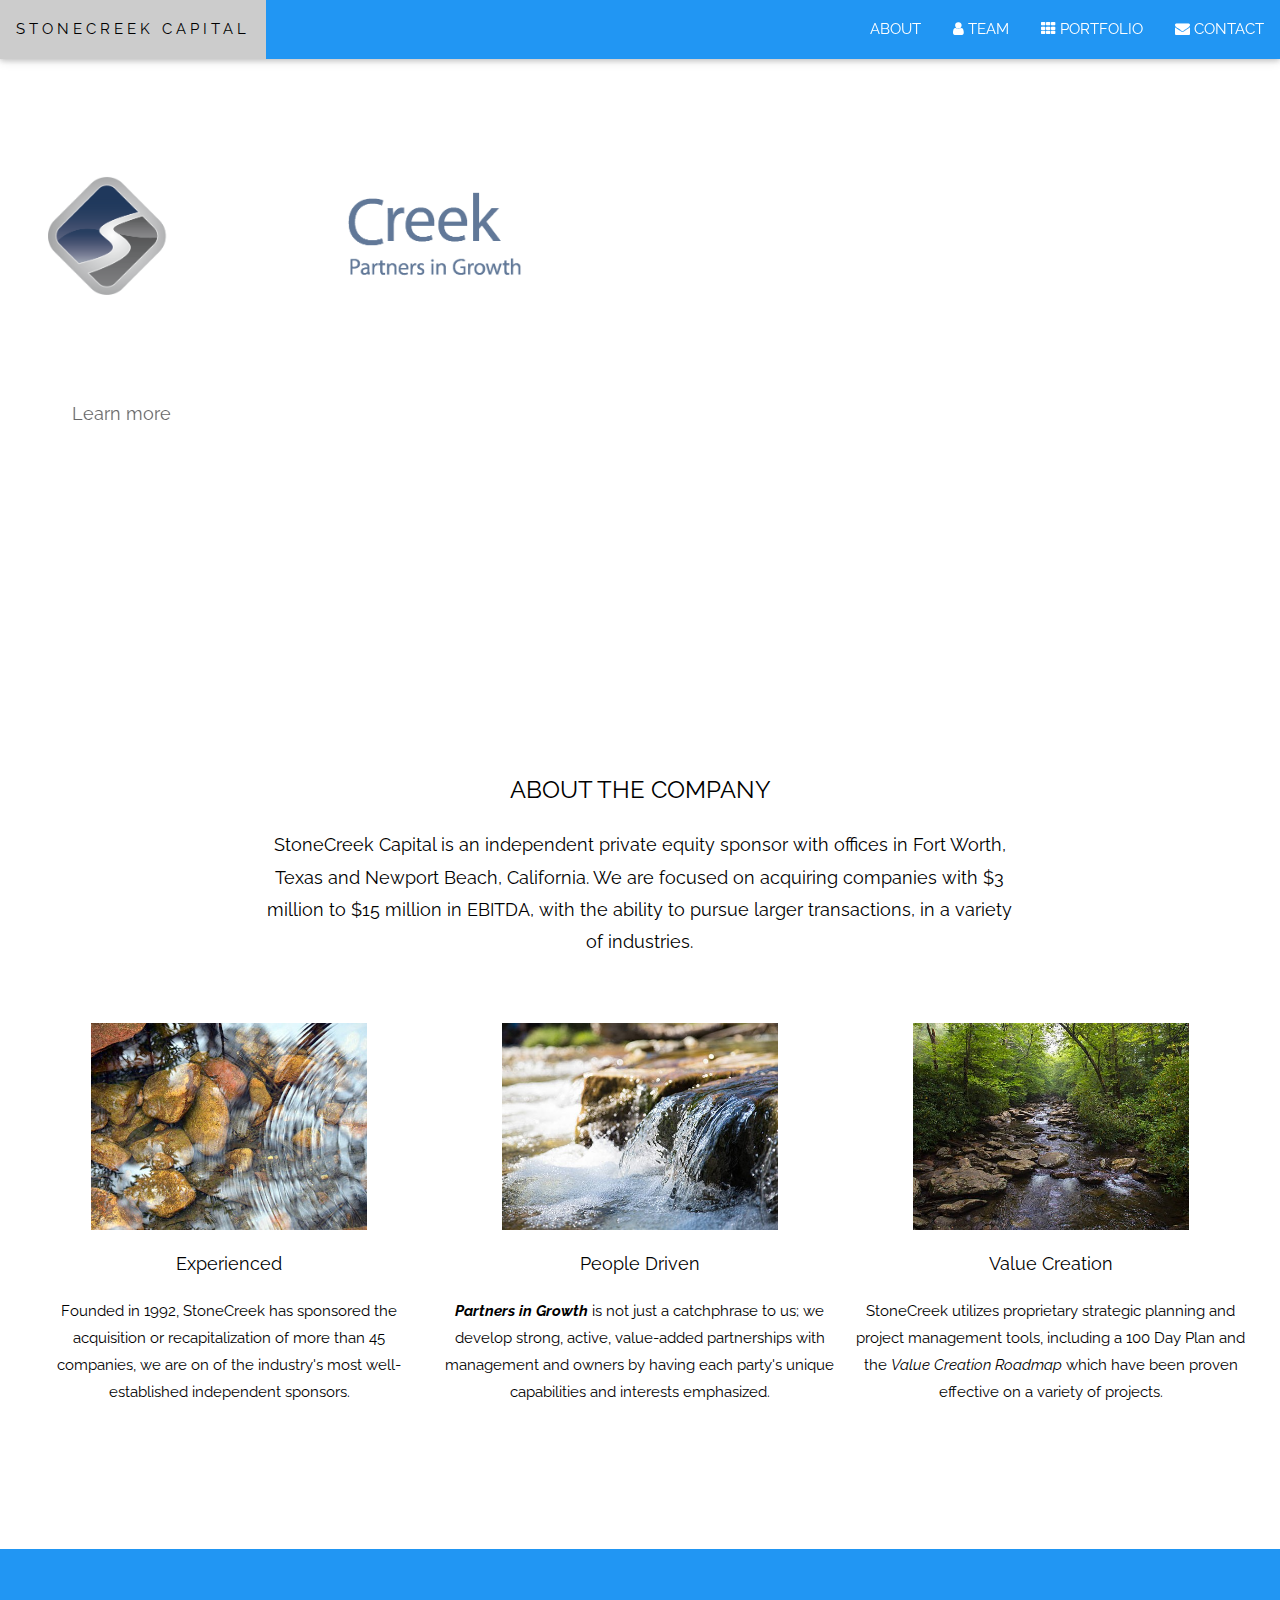
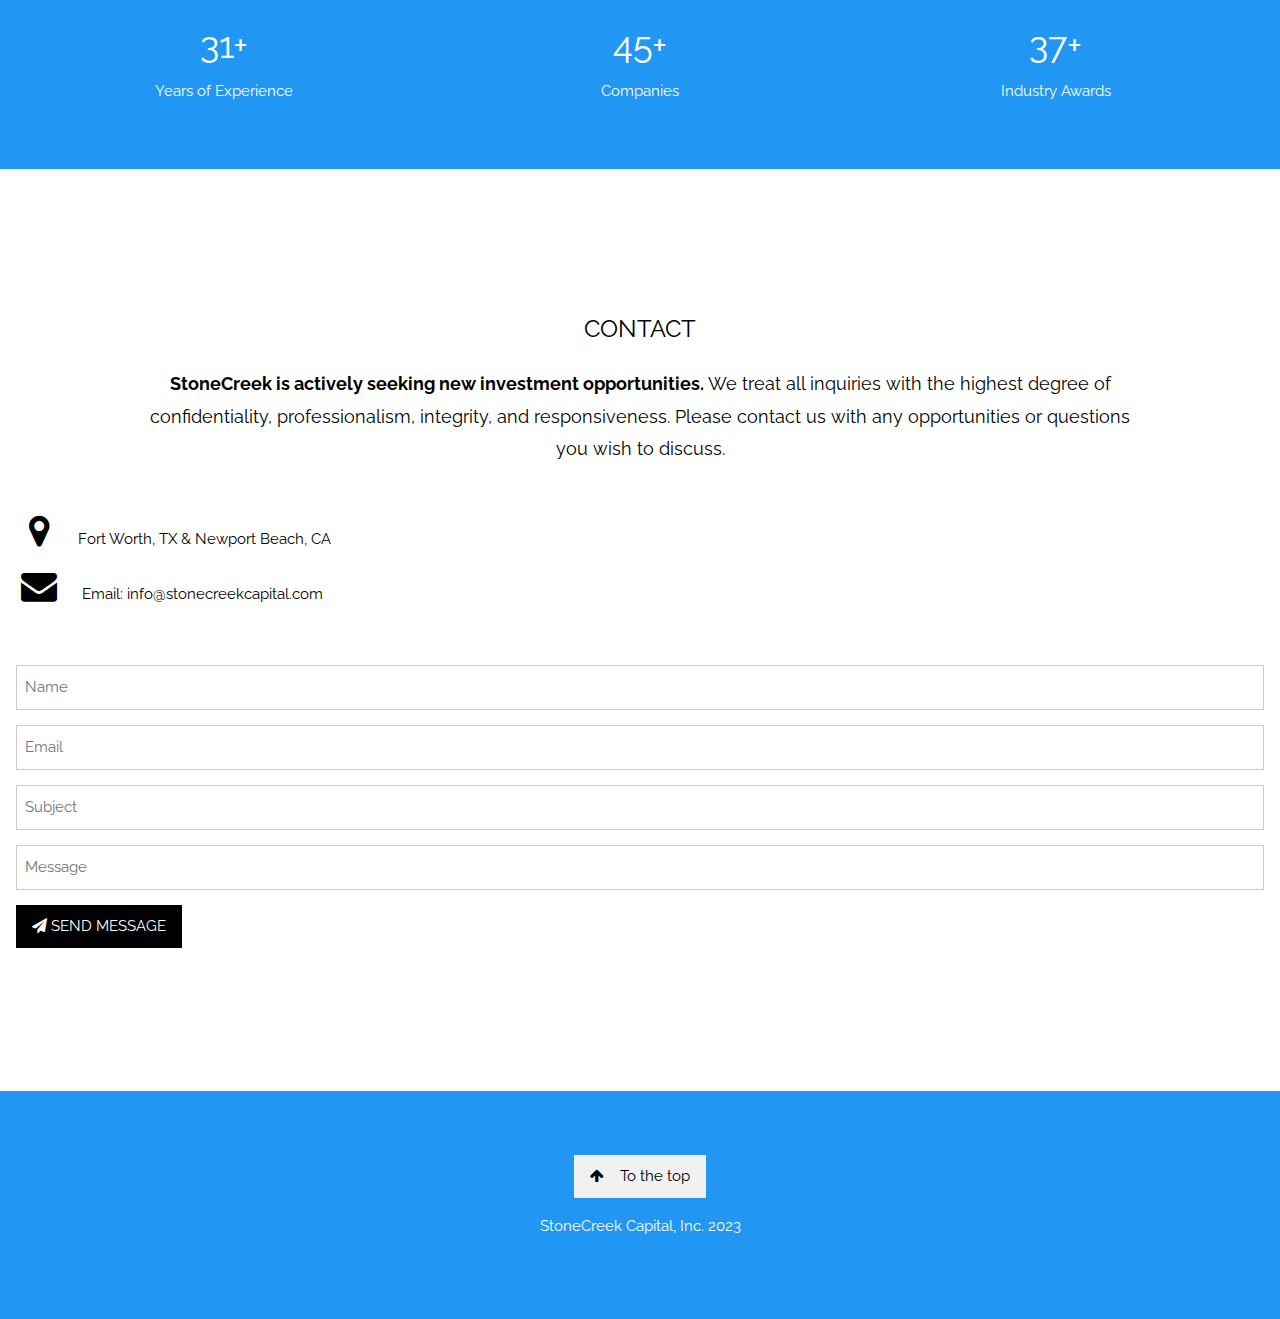
==== commit 26bad3a4: "color scheme" ====
--- a/index.html
+++ b/index.html
@@ -34,7 +34,7 @@
 
 <!-- Navbar (sit on top) -->
 <div class="w3-top">
-  <div class="w3-bar w3-white w3-card" id="myNavbar">
+  <div class="w3-bar w3-blue w3-card" id="myNavbar">
     <a href="index.html#home" class="w3-bar-item w3-button w3-wide">STONECREEK CAPITAL</a>
     <!-- Right-sided navbar links -->
     <div class="w3-right w3-hide-small">
@@ -66,15 +66,16 @@
     <span class="w3-jumbo w3-hide-small"><img src="images/sc_logo_new_colors.png" style="width: 40%;"></span><br>
     <span class="w3-xxlarge w3-hide-large w3-hide-medium"></span><br>
     <span class="w3-large">An independent private equity sponsor focused on innovation across industries.</span>
-    <p><a href="#about" class="w3-button w3-white w3-padding-large w3-large w3-margin-top w3-opacity w3-hover-opacity-off">Learn more</a></p>
+    <p><a href="portfolio.html" class="w3-button w3-white w3-padding-large w3-large w3-margin-top w3-opacity w3-hover-opacity-off">Learn more</a></p>
   </div> 
 </header>
 
 <!-- About Section -->
 <div class="w3-container" style="padding:128px 16px;" id="about">
   <h3 class="w3-center">ABOUT THE COMPANY</h3>
-  <p class="w3-center w3-large" style="width: 60%; margin-left: 20%; margin-right: 20%">StoneCreek Capital is an independent private equity sponsor with offices in Fort Worth, Texas and Orange County, California.
-                                We are focused on acquiring companies with enterprise values of $10 million to $100 million in a variety of industries.</p>
+  <p class="w3-center w3-large" style="width: 60%; margin-left: 20%; margin-right: 20%">StoneCreek Capital is an independent private equity sponsor with offices in Fort Worth, Texas
+    and Newport Beach, California. We are focused on acquiring companies with $3 million to $15
+    million in EBITDA, with the ability to pursue larger transactions, in a variety of industries.</p>
   <div class="w3-row-padding w3-center" style="margin-top:64px">
     <div class="w3-third">
       <img src="images/ripple.jpg" style="width:70%">
@@ -88,14 +89,14 @@
     </div>
     <div class="w3-third">
       <img src="images/creek2.jpg" style="width:70%">
-      <p class="w3-large">Strategic</p>
+      <p class="w3-large">Value Creation</p>
       <p>StoneCreek utilizes proprietary strategic planning and project management tools, including a 100 Day Plan and the <i>Value Creation Roadmap</i> which have been proven effective on a variety of projects.</p>
     </div>
   </div>
 </div>
 
 <!-- Promo Section "Statistics" -->
-<div class="w3-container w3-row w3-center w3-blue-gray w3-padding-64">
+<div class="w3-container w3-row w3-center w3-blue w3-padding-64">
   <div class="w3-third">
     <span class="w3-xxlarge">31+</span>
     <br>Years of Experience
@@ -145,7 +146,7 @@
 
 
 <!-- Footer -->
-<footer class="w3-center w3-blue-gray w3-padding-64">
+<footer class="w3-center w3-blue w3-padding-64">
   <a href="#home" class="w3-button w3-light-grey"><i class="fa fa-arrow-up w3-margin-right"></i>To the top</a>
   <p>StoneCreek Capital, Inc. 2023</p>
 </footer>
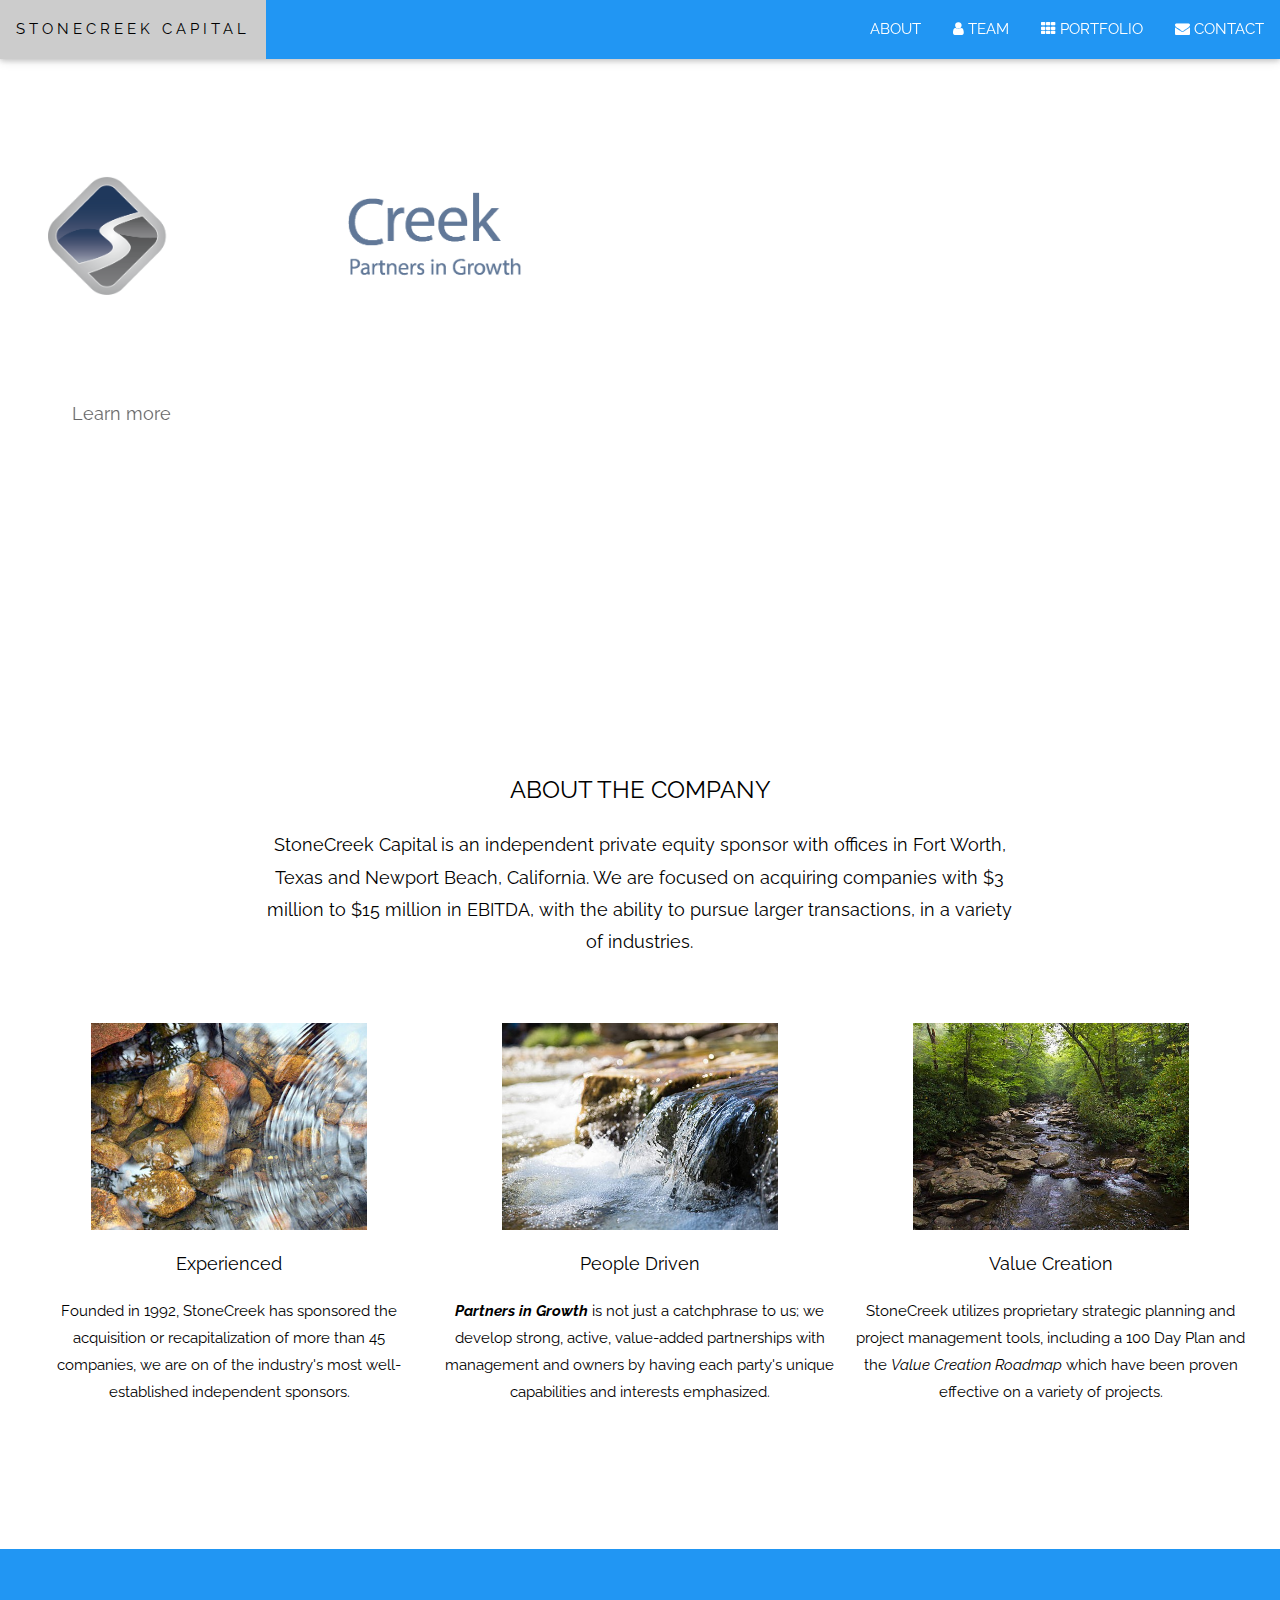
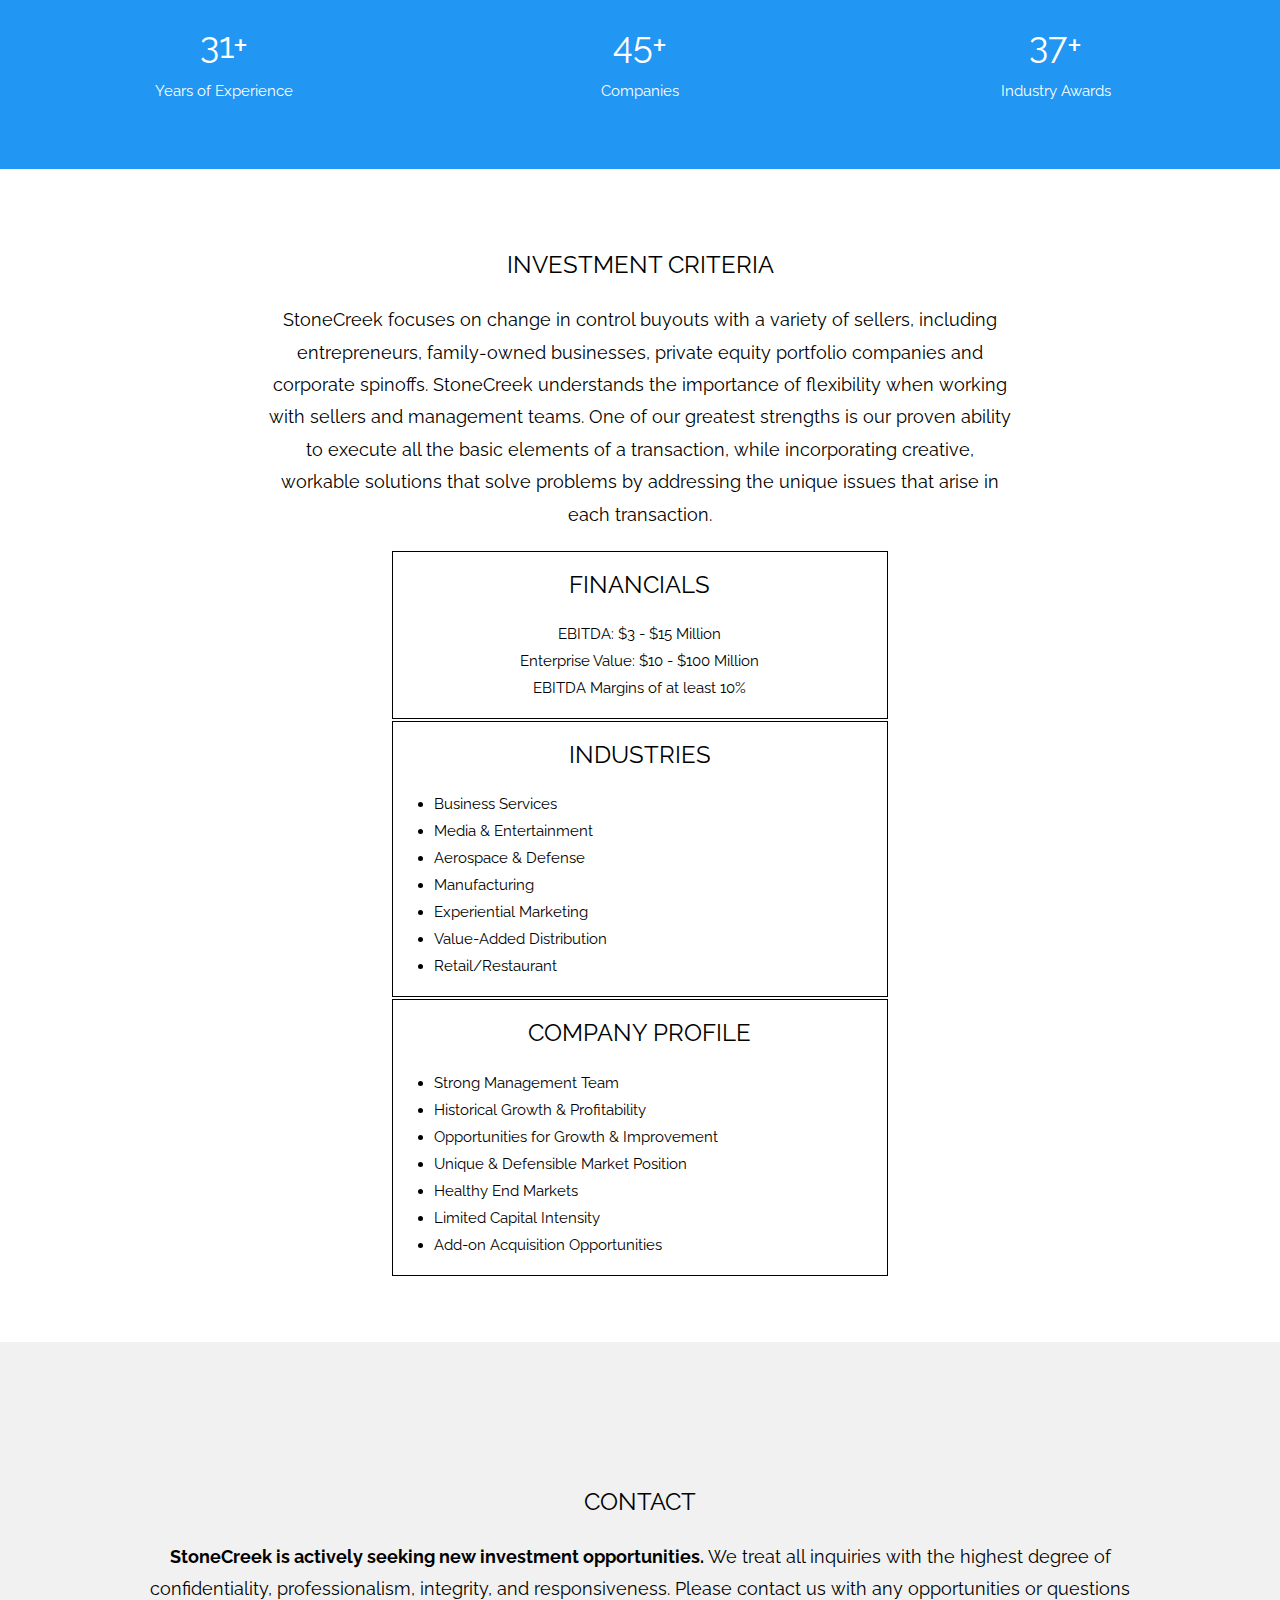
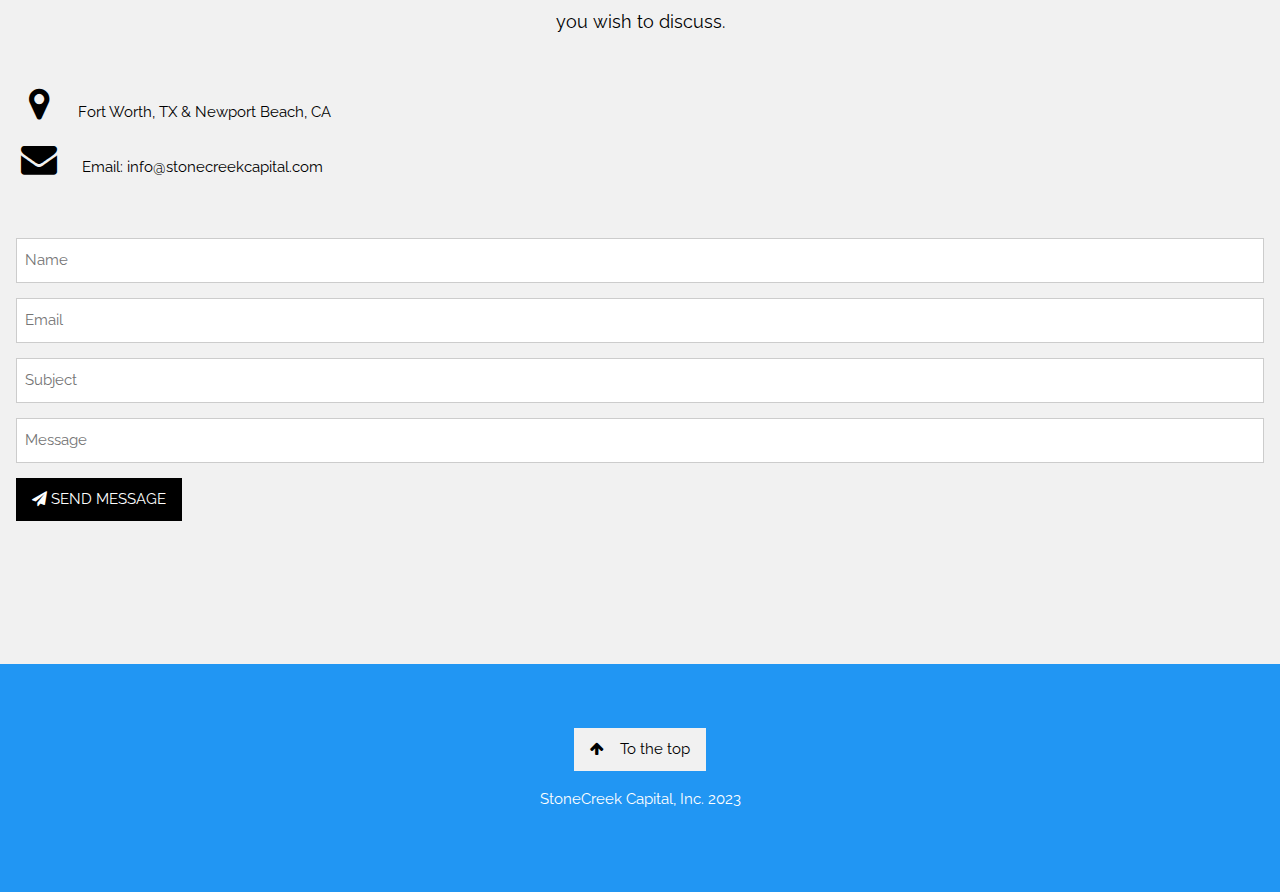
==== commit 3bdea12b: "Remove modal images" ====
--- a/index.html
+++ b/index.html
@@ -117,9 +117,55 @@
   </div>
 </div>
 
+<!--Investment Criteria-->
+<div class="w3-container w3-white" style="padding:64px 16px" id="work">
+  <h3 class="w3-center">INVESTMENT CRITERIA</h3>
+  <p class="w3-center w3-large" style="padding-left: 20%; padding-right: 20%;">StoneCreek focuses on change in control buyouts with a variety of sellers, including
+    entrepreneurs, family-owned businesses, private equity portfolio companies and corporate
+    spinoffs. StoneCreek understands the importance of flexibility when working with sellers and
+    management teams. One of our greatest strengths is our proven ability to execute all the basic elements of a
+    transaction, while incorporating creative, workable solutions that solve problems by addressing
+    the unique issues that arise in each transaction.</p>
+  <table class="center" style="width: 80%; text-align: center; padding-left: 30%; padding-right: 10%;">
+    <tr style="vertical-align: top;">
+      <td style="width: 33%; border: 1px solid black;">
+        <h3>FINANCIALS</h3>
+        <p>EBITDA: $3 - $15 Million<br>Enterprise Value: $10 - $100 Million<br>EBITDA Margins of at least 10%</p>
+      </td>
+    </tr>
+    <tr style="vertical-align: top;">
+      <td style="width: 33%; border: 1px solid black;">
+        <h3>INDUSTRIES</h3>
+        <p><ul style="text-align: left;">
+            <li>Business Services</li>
+            <li>Media & Entertainment</li>
+            <li>Aerospace & Defense</li>
+            <li>Manufacturing</li>
+            <li>Experiential Marketing</li> 
+            <li>Value-Added Distribution</li> 
+            <li>Retail/Restaurant</li>
+        </ul></p>
+      </td>
+    </tr>
+    <tr style="vertical-align: top;">
+      <td style="width: 33%; border: 1px solid black;">
+        <h3>COMPANY PROFILE</h3>
+        <p><ul style="text-align: left;">
+          <li>Strong Management Team</li>
+          <li>Historical Growth & Profitability</li>
+          <li>Opportunities for Growth & Improvement</li>
+          <li>Unique & Defensible Market Position</li>
+          <li>Healthy End Markets</li> 
+          <li>Limited Capital Intensity</li> 
+          <li>Add-on Acquisition Opportunities</li>
+      </ul></p>
+      </td>
+    </tr>
+  </table>
+</div>
 
 <!-- Contact Section -->
-    <div class="w3-container w3-white" style="padding:128px 16px" id="contact">
+    <div class="w3-container w3-light-grey" style="padding:128px 16px" id="contact">
       <h3 class="w3-center">CONTACT</h3>
       <p class="w3-center w3-large" style="padding-left: 10%; padding-right: 10%;"><strong>StoneCreek is actively seeking new investment opportunities.</strong> We treat all inquiries with the
         highest degree of confidentiality, professionalism, integrity, and responsiveness. Please contact
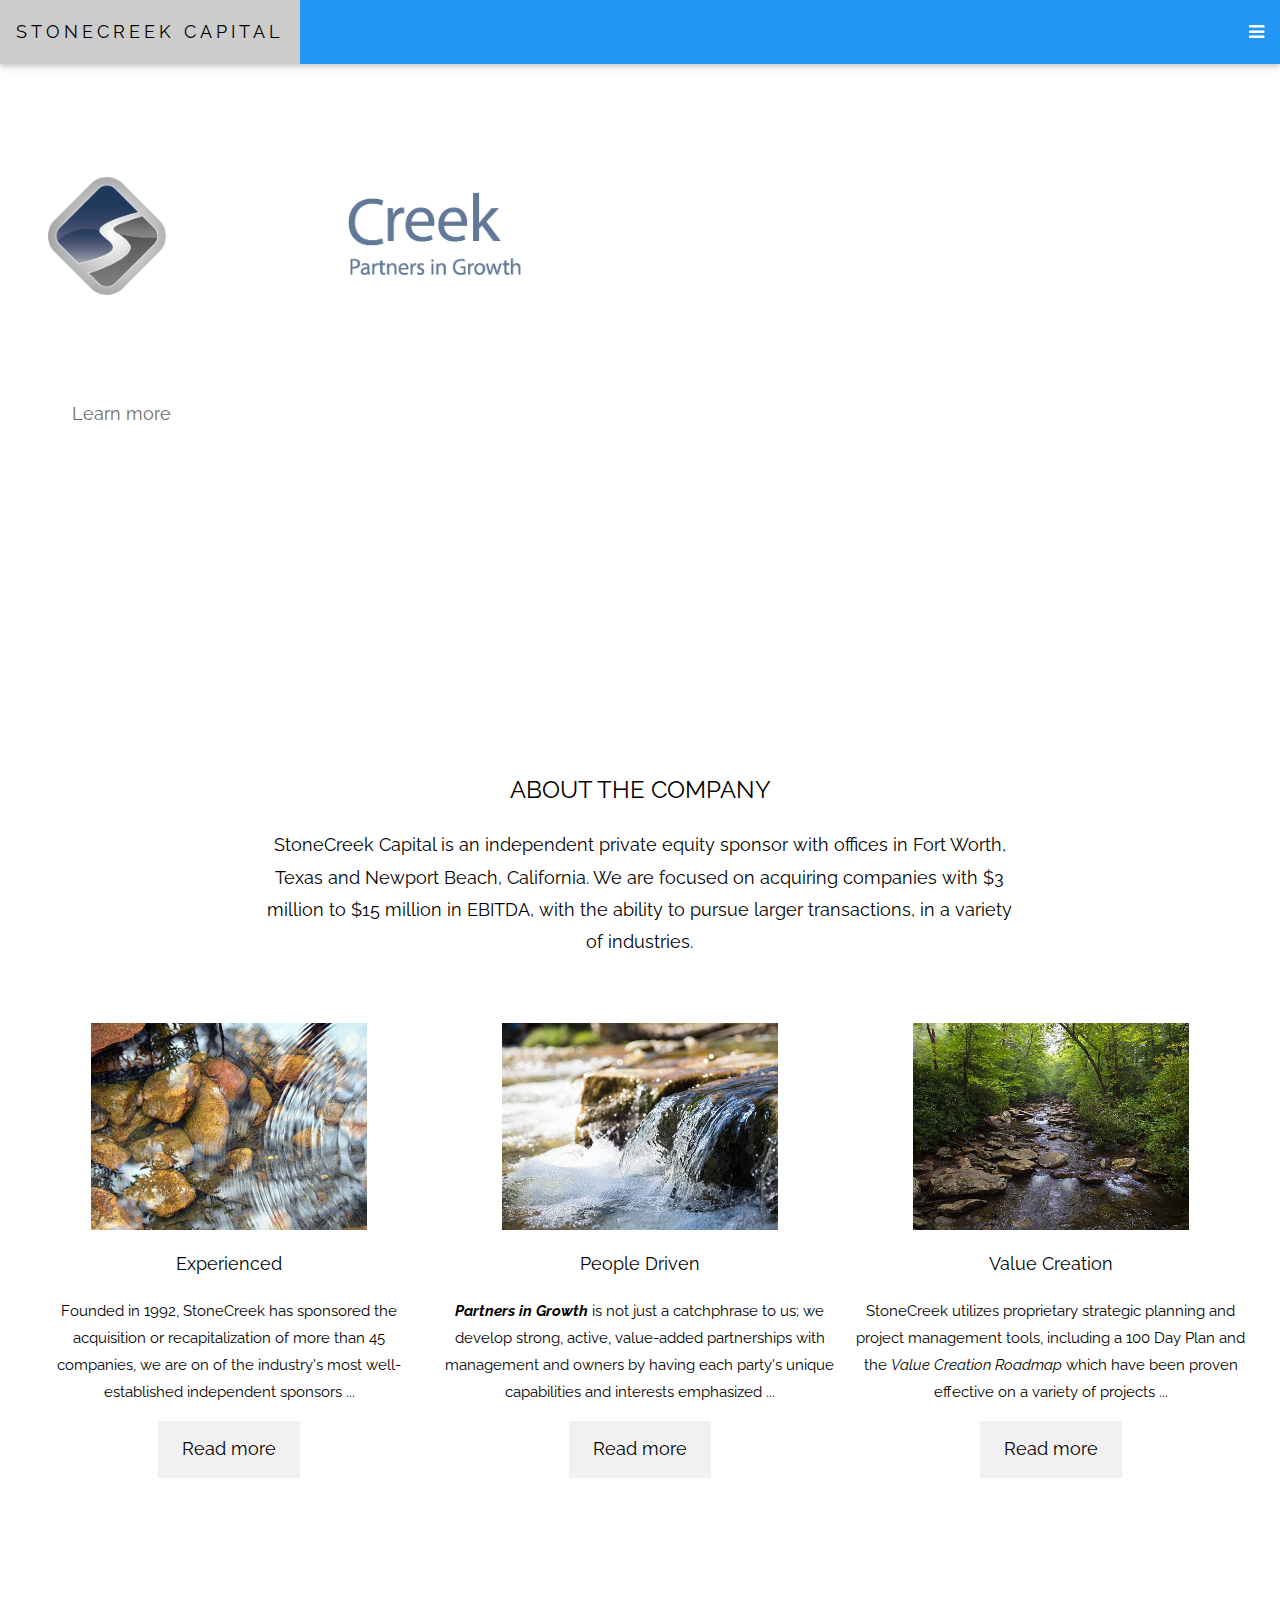
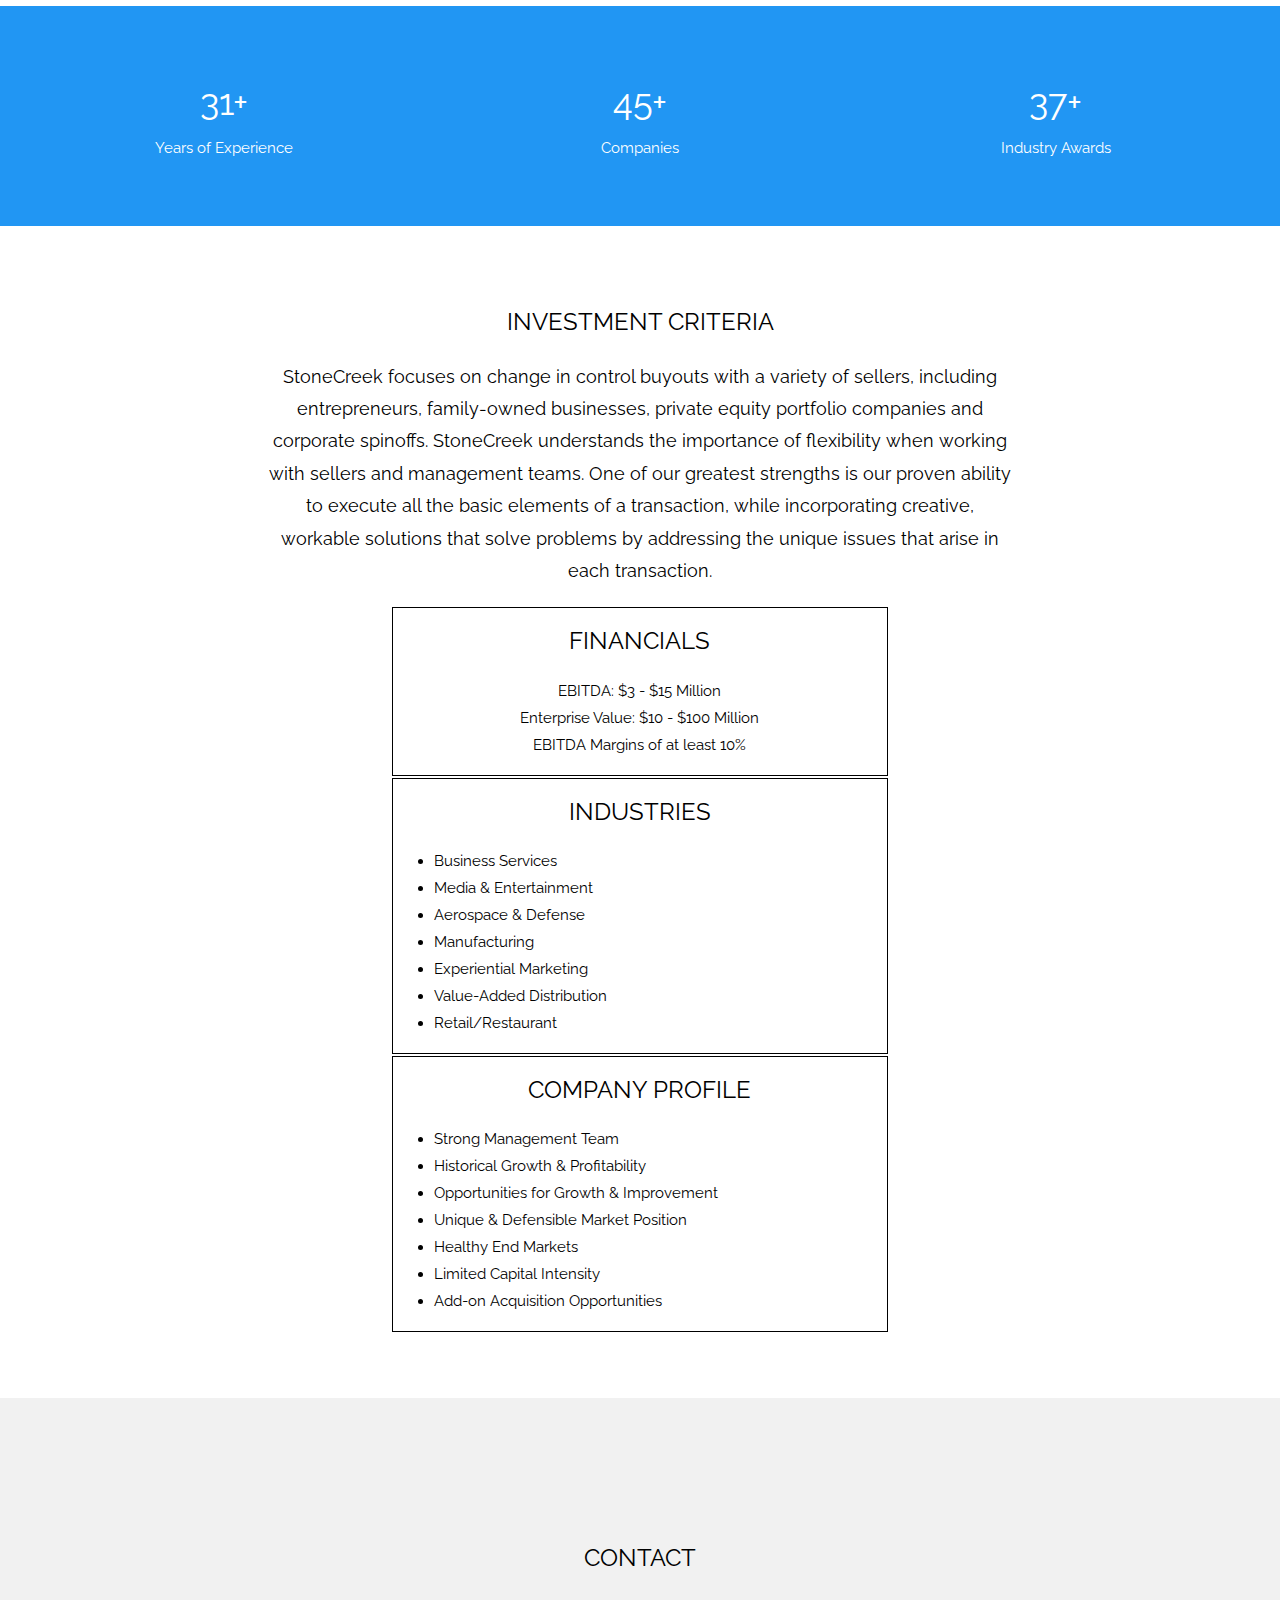
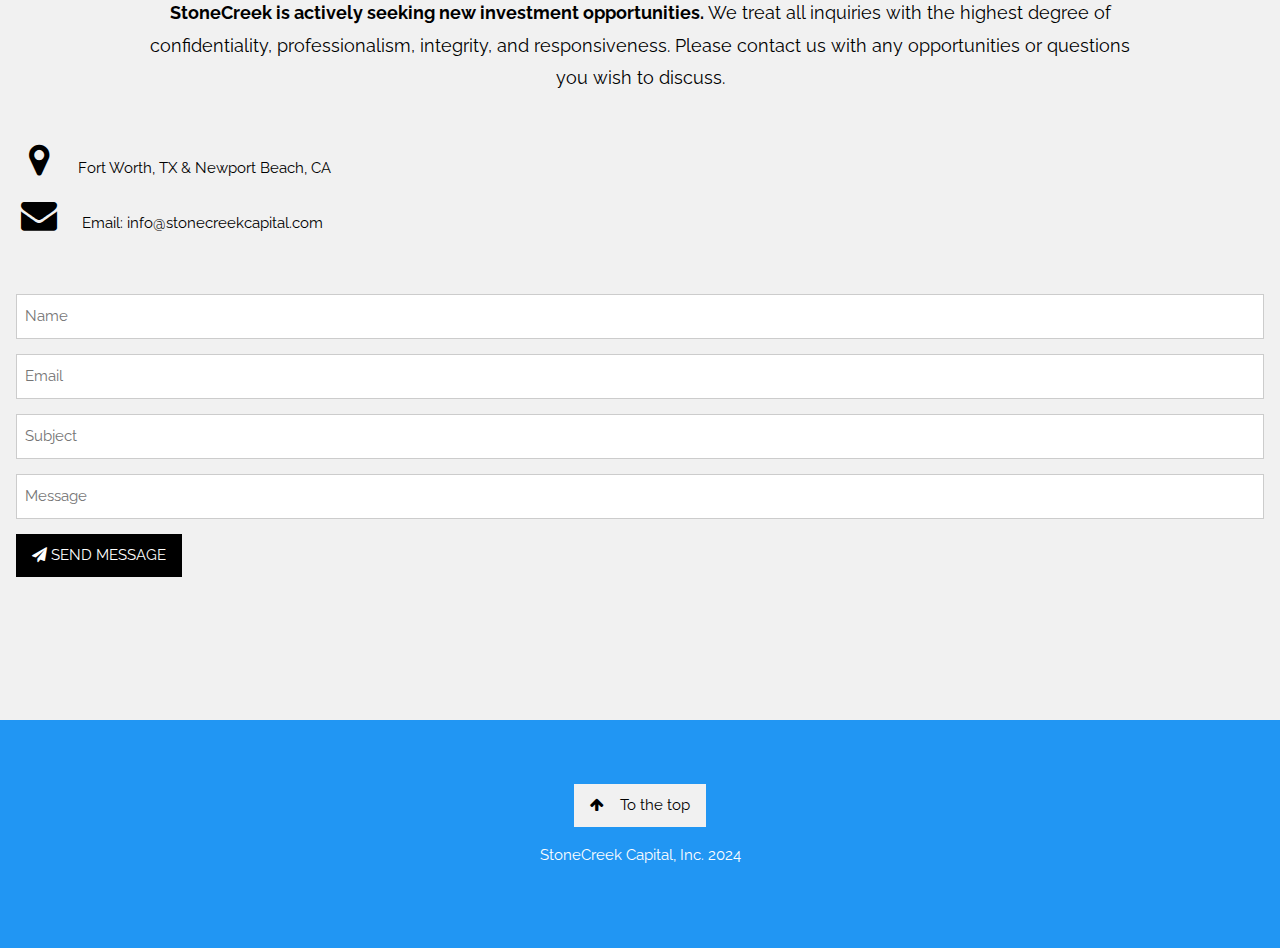
==== commit dddaf741: "added dropdowns" ====
--- a/index.html
+++ b/index.html
@@ -28,6 +28,29 @@
 .w3-bar .w3-button {
   padding: 16px;
 }
+
+#more {
+    display: none;
+    animation: expand 1s 1;
+    animation-play-state: paused;
+}
+
+#more2 {
+    display: none;
+    animation: expand 1s 1;
+    animation-play-state: paused;
+}
+
+#more3 {
+    display: none;
+    animation: expand 1s 1;
+    animation-play-state: paused;
+}
+
+@keyframes expand {
+    from {opacity: 0%;}
+    to {opacity: 100%;}
+}
 </style>
 </head>
 <body>
@@ -35,9 +58,9 @@
 <!-- Navbar (sit on top) -->
 <div class="w3-top">
   <div class="w3-bar w3-blue w3-card" id="myNavbar">
-    <a href="index.html#home" class="w3-bar-item w3-button w3-wide">STONECREEK CAPITAL</a>
+    <a href="index.html#home" class="w3-bar-item w3-button w3-wide w3-large">STONECREEK CAPITAL</a>
     <!-- Right-sided navbar links -->
-    <div class="w3-right w3-hide-small">
+    <div class="w3-right w3-hide-small w3-hide-medium w3-hide-large">
       <a href="index.html#about" class="w3-bar-item w3-button">ABOUT</a>
       <a href="team.html" class="w3-bar-item w3-button"><i class="fa fa-user"></i> TEAM</a>
       <a href="portfolio.html" class="w3-bar-item w3-button"><i class="fa fa-th"></i> PORTFOLIO</a>
@@ -45,19 +68,19 @@
     </div>
     <!-- Hide right-floated links on small screens and replace them with a menu icon -->
 
-    <a href="javascript:void(0)" class="w3-bar-item w3-button w3-right w3-hide-large w3-hide-medium" onclick="w3_open()">
+    <a href="javascript:void(0)" class="w3-bar-item w3-button w3-large w3-right" onclick="w3_open()">
       <i class="fa fa-bars"></i>
     </a>
   </div>
 </div>
 
 <!-- Sidebar on small screens when clicking the menu icon -->
-<nav class="w3-sidebar w3-bar-block w3-black w3-card w3-animate-left w3-hide-medium w3-hide-large" style="display:none" id="mySidebar">
+<nav class="w3-sidebar w3-bar-block w3-black w3-card w3-animate-left" style="display:none" id="mySidebar">
   <a href="javascript:void(0)" onclick="w3_close()" class="w3-bar-item w3-button w3-large w3-padding-16">Close x</a>
-  <a href="index.html#about" onclick="w3_close()" class="w3-bar-item w3-button">ABOUT</a>
-  <a href="team.html" onclick="w3_close()" class="w3-bar-item w3-button">TEAM</a>
-  <a href="portfolio.html" onclick="w3_close()" class="w3-bar-item w3-button">PORTFOLIO</a>
-  <a href="index.html#contact" onclick="w3_close()" class="w3-bar-item w3-button">CONTACT</a>
+  <a href="team.html" onclick="w3_close()" class="w3-bar-item w3-button">OUR TEAM</a>
+  <a href="portfolio.html" onclick="w3_close()" class="w3-bar-item w3-button">REPRESENTATIVE TRANSACTIONS</a>
+  <a href="executives.html" onclick="w3_close()" class="w3-bar-item w3-button">FOR SELLERS AND EXECUTIVES</a>
+  <a href="index.html#contact" onclick="w3_close()" class="w3-bar-item w3-button">CONTACT US</a>
 </nav>
 
 <!-- Header with full-height image -->
@@ -80,17 +103,45 @@
     <div class="w3-third">
       <img src="images/ripple.jpg" style="width:70%">
       <p class="w3-large">Experienced</p>
-      <p>Founded in 1992, StoneCreek has sponsored the acquisition or recapitalization of more than 45 companies, we are on of the industry's most well-established independent sponsors.</p>
+      <p>Founded in 1992, StoneCreek has sponsored the acquisition or recapitalization of more than 45 companies, we are on of the industry's most well-established independent sponsors
+      <span id="dots">...</span></p>
+      <p class="w3-left"><span id="more">The current principals are responsible for over 15 platform acquisitions and over 30
+        add-on acquisitions and supported another 15 platform acquisitions while at Kelso &amp; Co.
+        and The Gordon+Morris Group, deploying millions in junior capital and over
+        [$2.0] billion in enterprise value. Over 20 of the platforms and addon acquisitions were
+        Independent Sponsor transactions.</span></p>
+          <button class="w3-button w3-center w3-light-grey w3-padding-large w3-large w3-hover-opacity-off" onclick="myFunction()" id="myBtn">Read more</button>
     </div>
     <div class="w3-third">
       <img src="images/creek1.jpg" style="width:70%">
       <p class="w3-large">People Driven</p>
-      <p><i><strong>Partners in Growth</strong></i> is not just a catchphrase to us; we develop strong, active, value-added partnerships with management and owners by having each party's unique capabilities and interests emphasized.</p>
+      <p><i><strong>Partners in Growth</strong></i> is not just a catchphrase to us; we develop strong, active, value-added partnerships with management and owners by having each party's unique capabilities and interests emphasized
+      <span id="dots2">...</p>
+      <p class="w3-left"><span id="more2">Management retains the responsibility, authority, and flexibility for executing against the
+        operating and strategic plans, while StoneCreek, in concert with rest of the board, works
+        closely with management to develop or refine a strategic plan and to implement improved
+        financial reporting and KPIs. <br><br>
+        While industry tailwinds are nice, just betting on an overall industry doesn't create value,
+        and is more appropriate when investing in the public markets. Controlling and improving
+        internal elements and driving throughput through a focus on culture, systems and
+        processes, innovation, and continuous improvement, leads to value creation, often despite
+        macro-economic and industry trends.</span></p>
+          <button class="w3-button w3-center w3-light-grey w3-padding-large w3-large w3-hover-opacity-off" onclick="myFunction2()" id="myBtn2">Read more</button>
     </div>
     <div class="w3-third">
       <img src="images/creek2.jpg" style="width:70%">
       <p class="w3-large">Value Creation</p>
-      <p>StoneCreek utilizes proprietary strategic planning and project management tools, including a 100 Day Plan and the <i>Value Creation Roadmap</i> which have been proven effective on a variety of projects.</p>
+      <p>StoneCreek utilizes proprietary strategic planning and project management tools, including a 100 Day Plan and the <i>Value Creation Roadmap</i> which have been proven effective on a variety of projects
+      <span id="dots3">...</p>
+        <p class="w3-left"><span id="more3">True value creation requires a focus well beyond our investment horizon by identifying
+          strategic opportunities that may not come to fruition for five or ten years, thus leaving gas
+          in the tank for the next investor.<br><br>
+          We actively work with management teams to secure the transaction, access supportive
+          acquisition financing, and implement key strategic and operational initiatives utilizing a
+          variety of proprietary tools, to refine and develop an actionable strategic plan to drive
+          value appreciation. StoneCreek's access to capital, proven ability to close deals, strategic
+          support and longstanding history of supporting management makes us an ideal partner.</p>
+            <button class="w3-button w3-center w3-light-grey w3-padding-large w3-large w3-hover-opacity-off" onclick="myFunction3()" id="myBtn3">Read more</button>
     </div>
   </div>
 </div>
@@ -194,7 +245,7 @@
 <!-- Footer -->
 <footer class="w3-center w3-blue w3-padding-64">
   <a href="#home" class="w3-button w3-light-grey"><i class="fa fa-arrow-up w3-margin-right"></i>To the top</a>
-  <p>StoneCreek Capital, Inc. 2023</p>
+  <p>StoneCreek Capital, Inc. 2024</p>
 </footer>
  
 <script>
@@ -215,6 +266,57 @@
   function w3_close() {
       mySidebar.style.display = "none";
   }
+
+  function myFunction() {
+        var dots = document.getElementById("dots");
+        var moreText = document.getElementById("more");
+        var btnText = document.getElementById("myBtn");
+
+        if (dots.style.display === "none") {
+            dots.style.display = "inline";
+            btnText.innerHTML = "Read more";
+            moreText.style.display = "none";
+        } else {
+            dots.style.display = "none";
+            btnText.innerHTML = "Read less";
+            moreText.style.display = "inline";
+            moreText.style.animationPlayState = "running";
+        }
+    }
+
+    function myFunction2() {
+        var dots = document.getElementById("dots2");
+        var moreText = document.getElementById("more2");
+        var btnText = document.getElementById("myBtn2");
+
+        if (dots.style.display === "none") {
+            dots.style.display = "inline";
+            btnText.innerHTML = "Read more";
+            moreText.style.display = "none";
+        } else {
+            dots.style.display = "none";
+            btnText.innerHTML = "Read less";
+            moreText.style.display = "inline";
+            moreText.style.animationPlayState = "running";
+        }
+    }
+
+    function myFunction3() {
+        var dots = document.getElementById("dots3");
+        var moreText = document.getElementById("more3");
+        var btnText = document.getElementById("myBtn3");
+
+        if (dots.style.display === "none") {
+            dots.style.display = "inline";
+            btnText.innerHTML = "Read more";
+            moreText.style.display = "none";
+        } else {
+            dots.style.display = "none";
+            btnText.innerHTML = "Read less";
+            moreText.style.display = "inline";
+            moreText.style.animationPlayState = "running";
+        }
+    }
 </script>
 
 </body>
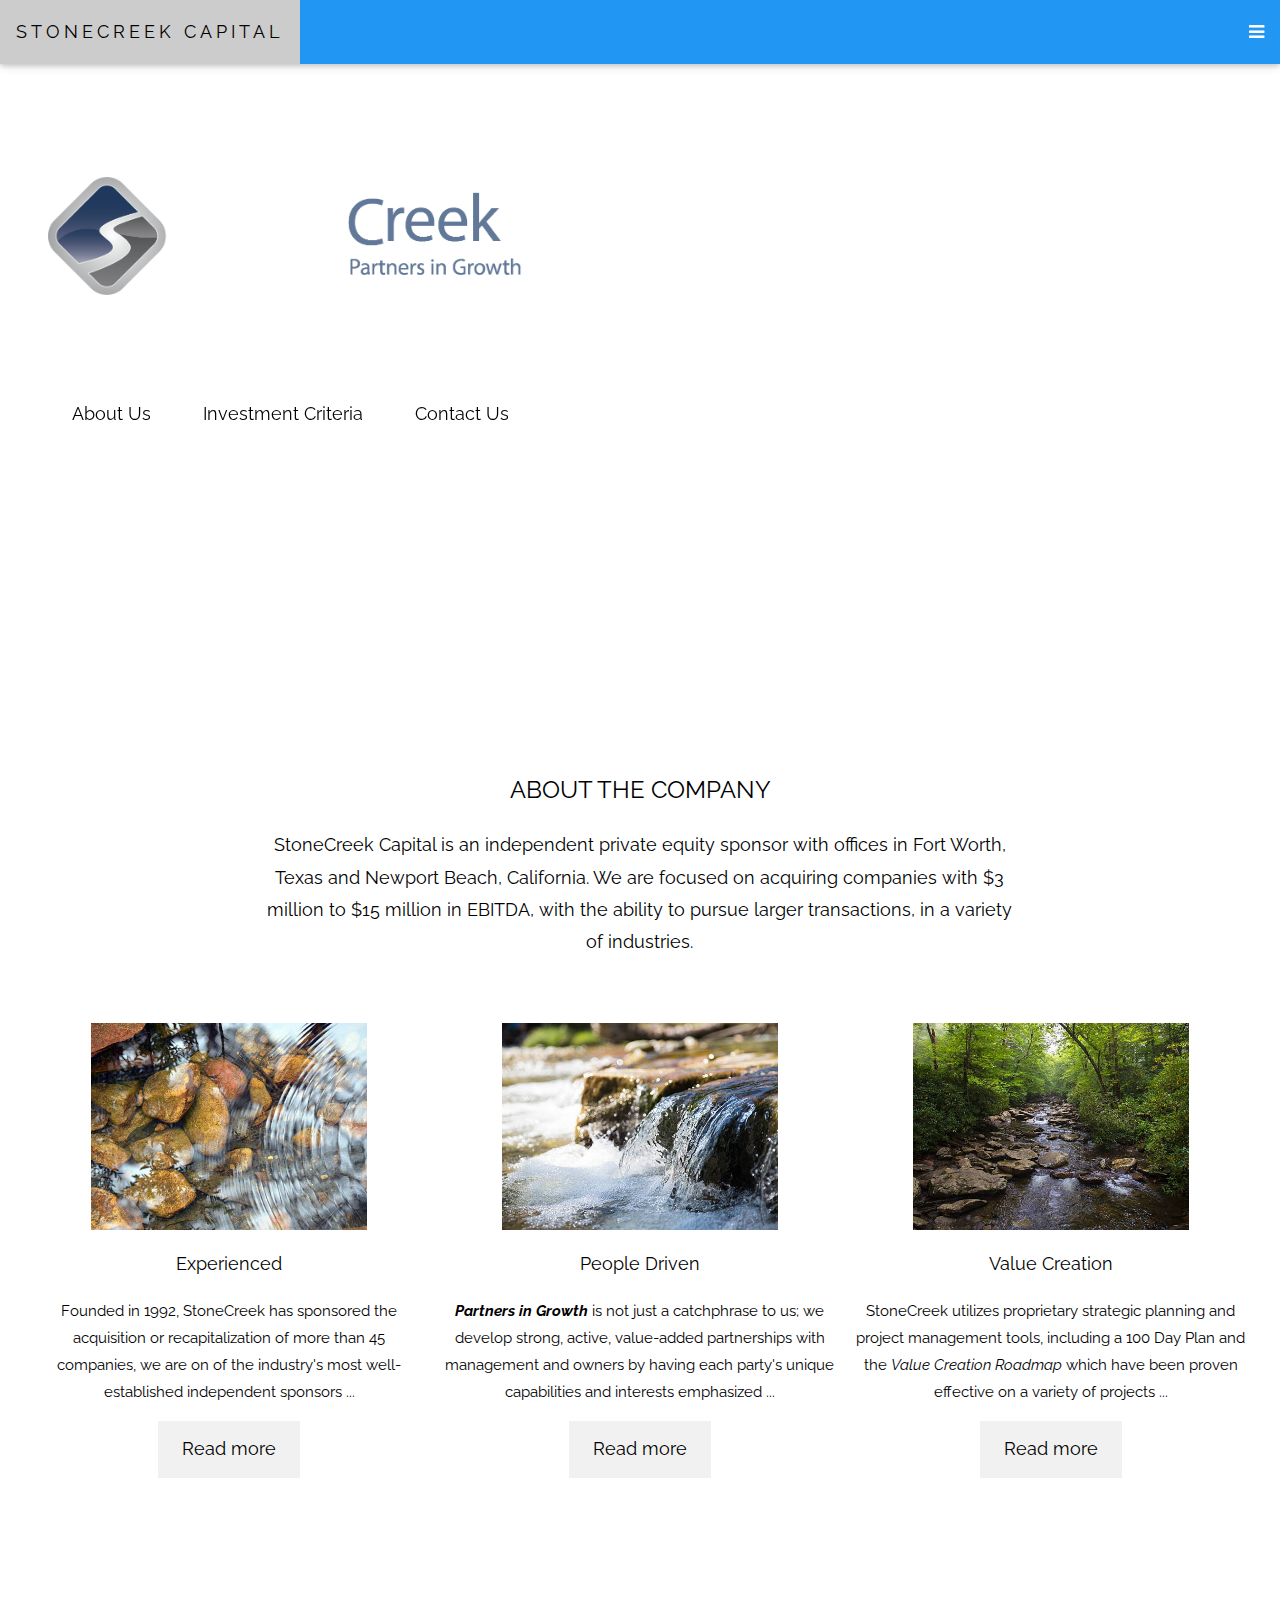
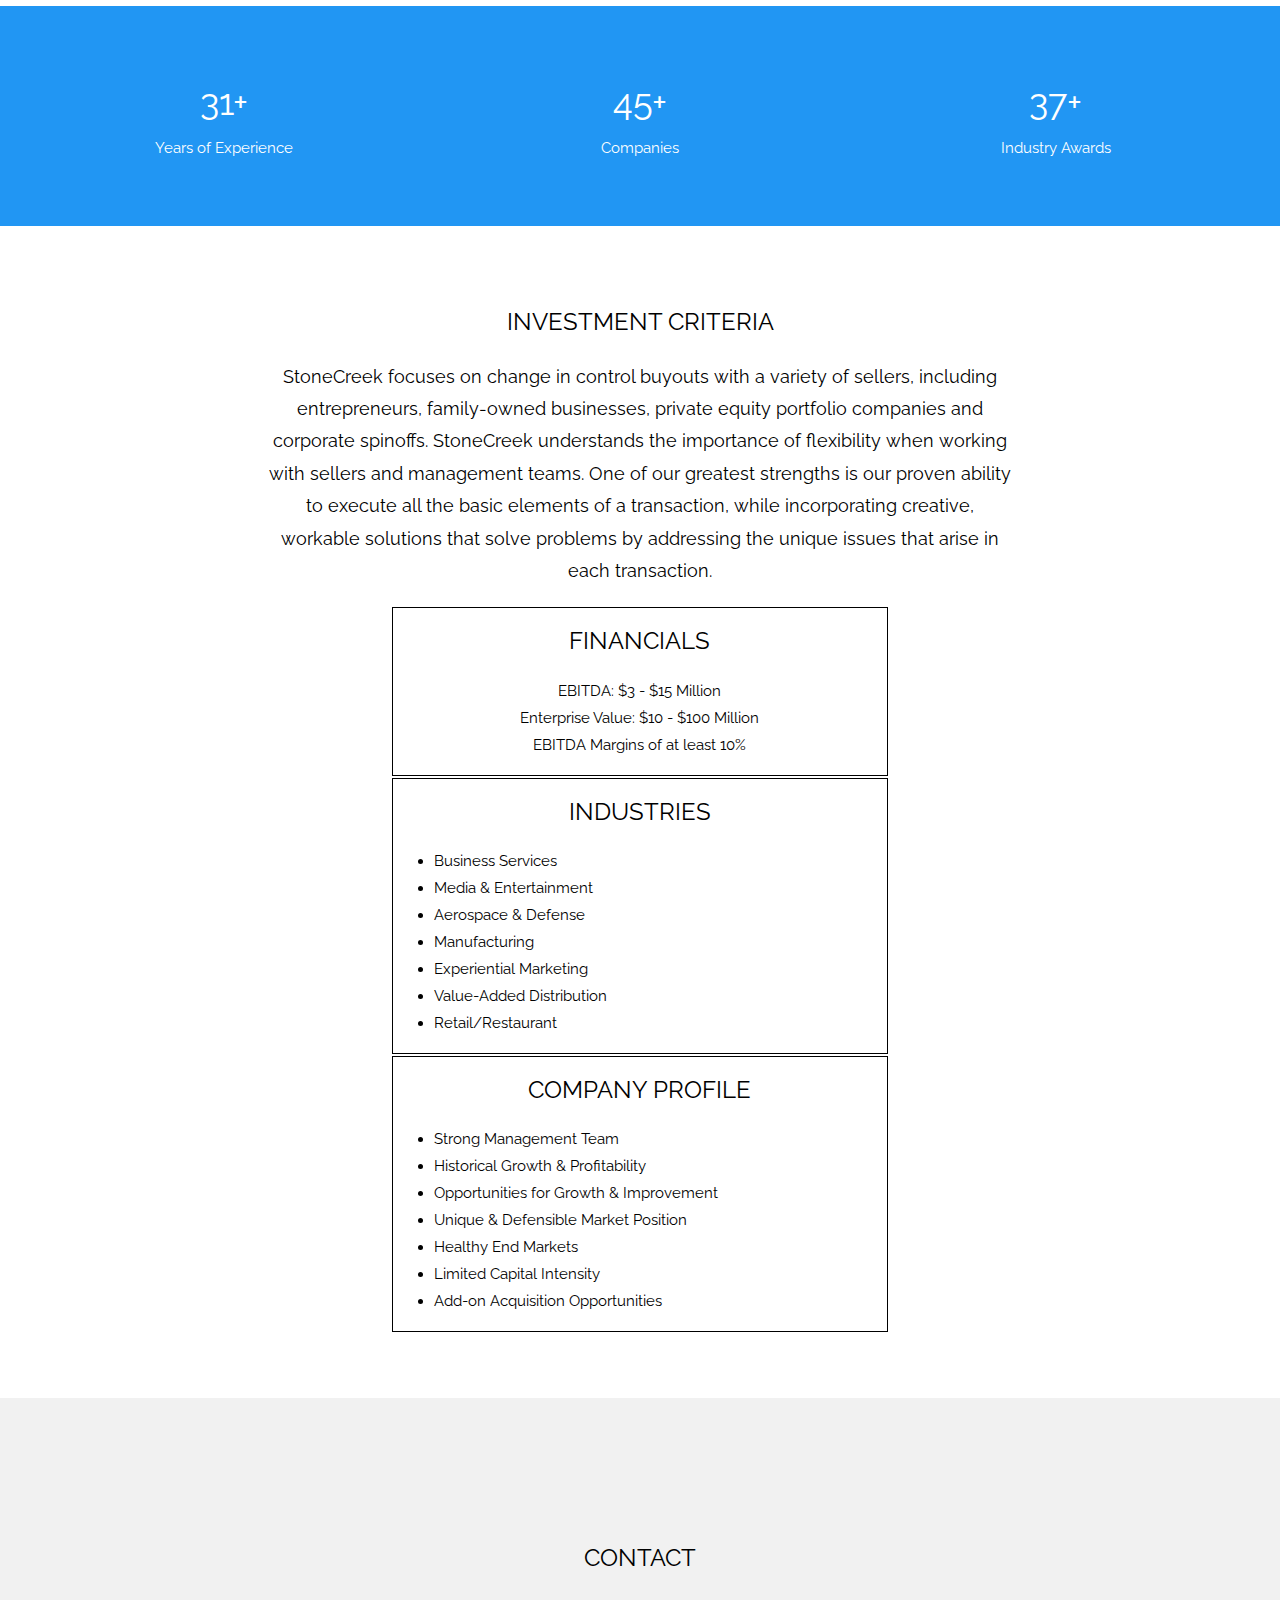
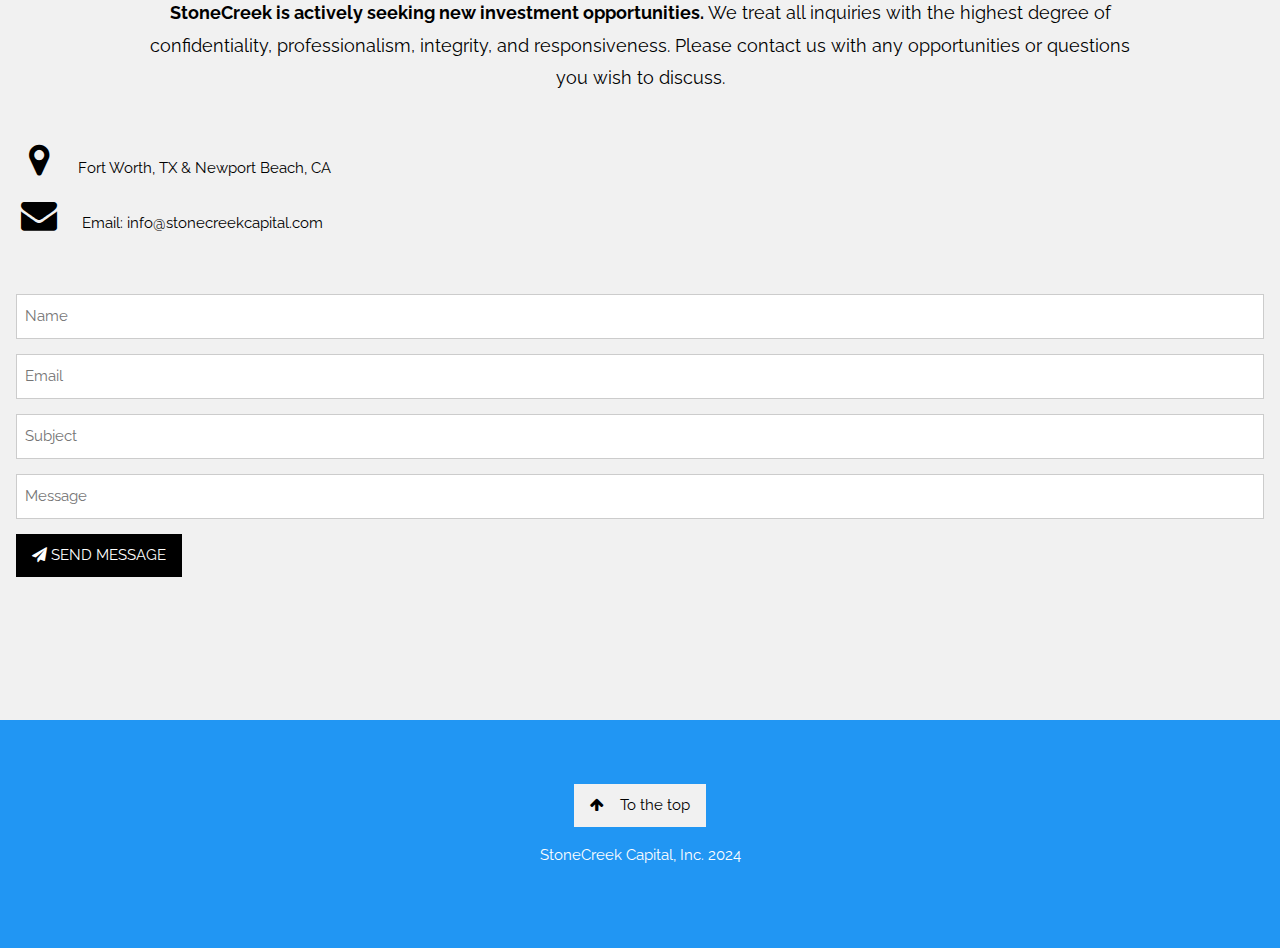
==== commit 0dee05ef: "Update index.html" ====
--- a/index.html
+++ b/index.html
@@ -89,7 +89,9 @@
     <span class="w3-jumbo w3-hide-small"><img src="images/sc_logo_new_colors.png" style="width: 40%;"></span><br>
     <span class="w3-xxlarge w3-hide-large w3-hide-medium"></span><br>
     <span class="w3-large">An independent private equity sponsor focused on innovation across industries.</span>
-    <p><a href="portfolio.html" class="w3-button w3-white w3-padding-large w3-large w3-margin-top w3-opacity w3-hover-opacity-off">Learn more</a></p>
+    <p><a href="#about" class="w3-button w3-white w3-padding-large w3-large w3-margin-top w3-hover-opacity-off">About Us</a>
+    <a href="#criteria" class="w3-button w3-white w3-padding-large w3-large w3-margin-top w3-hover-opacity-off">Investment Criteria</a>
+    <a href="#contact" class="w3-button w3-white w3-padding-large w3-large w3-margin-top w3-hover-opacity-off">Contact Us</a></p>
   </div> 
 </header>
 
@@ -97,7 +99,7 @@
 <div class="w3-container" style="padding:128px 16px;" id="about">
   <h3 class="w3-center">ABOUT THE COMPANY</h3>
   <p class="w3-center w3-large" style="width: 60%; margin-left: 20%; margin-right: 20%">StoneCreek Capital is an independent private equity sponsor with offices in Fort Worth, Texas
-    and Newport Beach, California. We are focused on acquiring companies with $3 million to $15
+    and Newport Beach, California.  We are focused on acquiring companies with $3 million to $15
     million in EBITDA, with the ability to pursue larger transactions, in a variety of industries.</p>
   <div class="w3-row-padding w3-center" style="margin-top:64px">
     <div class="w3-third">
@@ -169,7 +171,7 @@
 </div>
 
 <!--Investment Criteria-->
-<div class="w3-container w3-white" style="padding:64px 16px" id="work">
+<div class="w3-container w3-white" style="padding:64px 16px" id="criteria">
   <h3 class="w3-center">INVESTMENT CRITERIA</h3>
   <p class="w3-center w3-large" style="padding-left: 20%; padding-right: 20%;">StoneCreek focuses on change in control buyouts with a variety of sellers, including
     entrepreneurs, family-owned businesses, private equity portfolio companies and corporate
